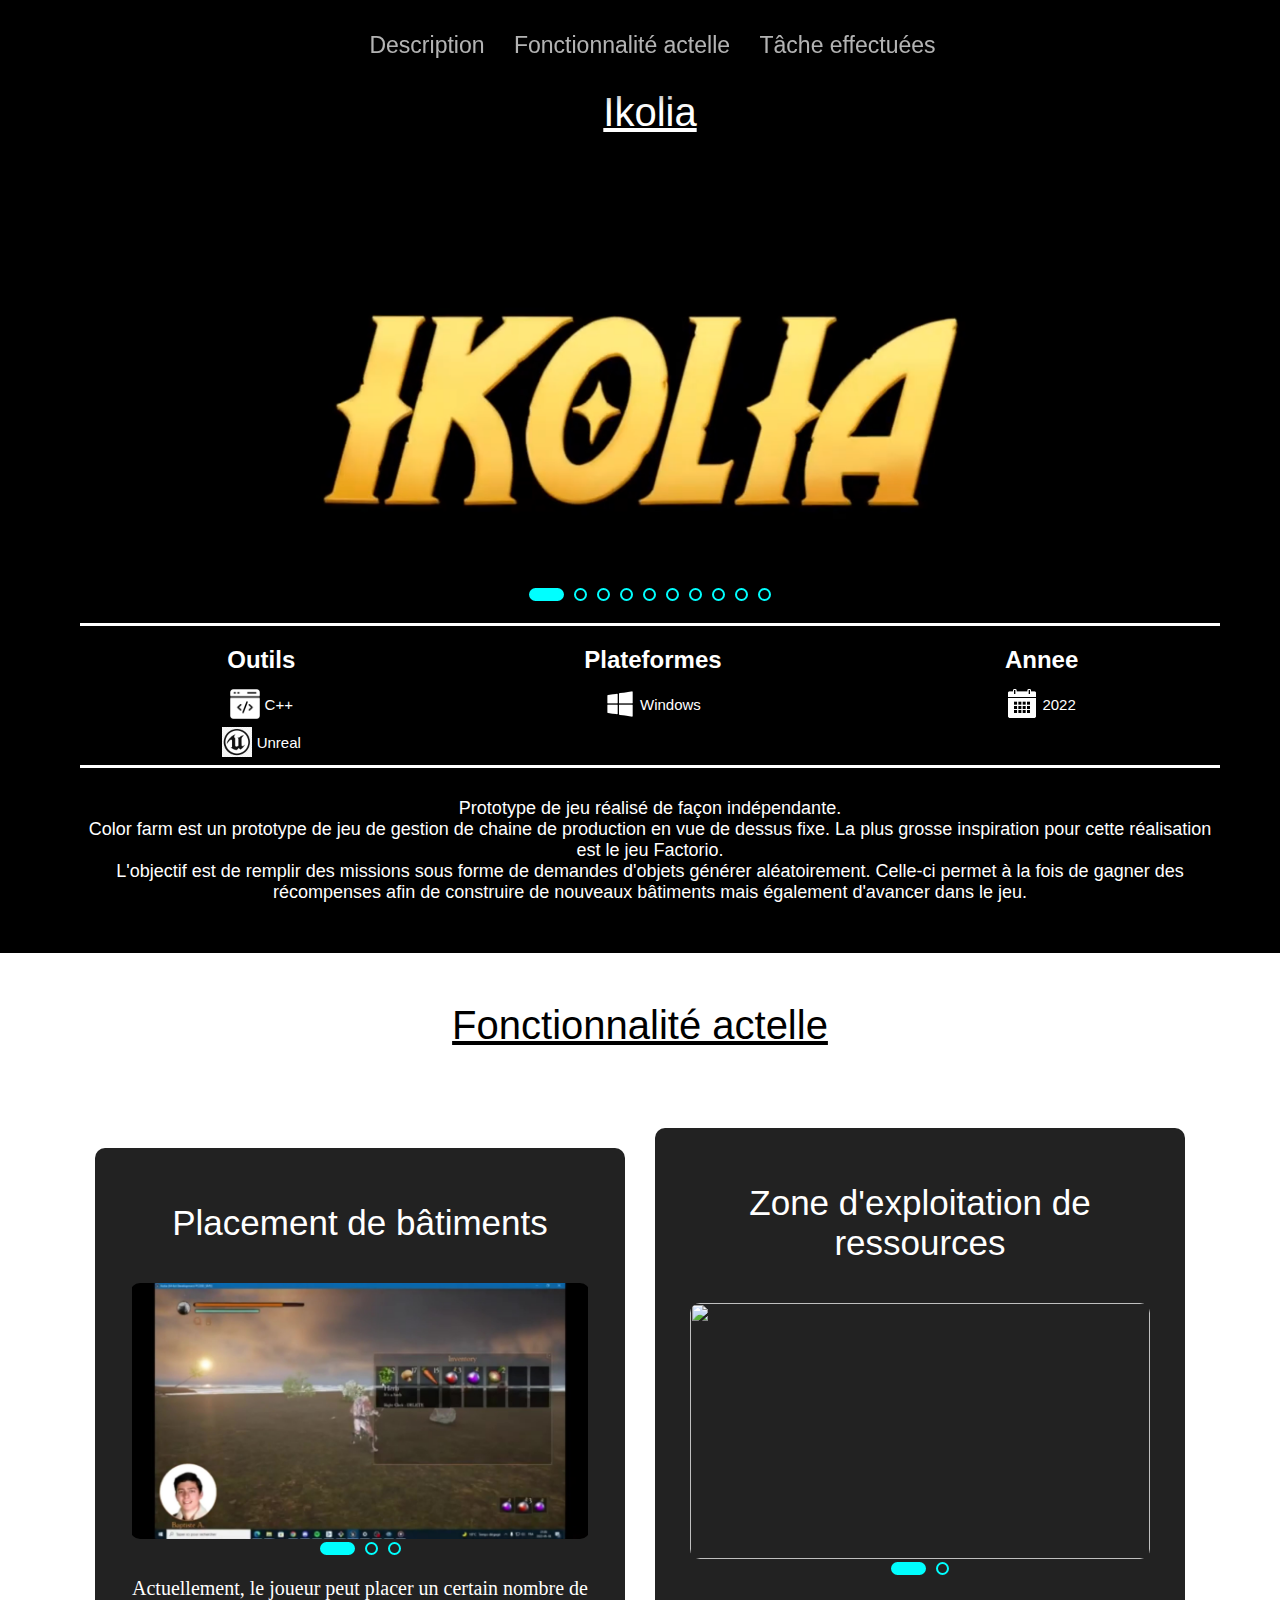
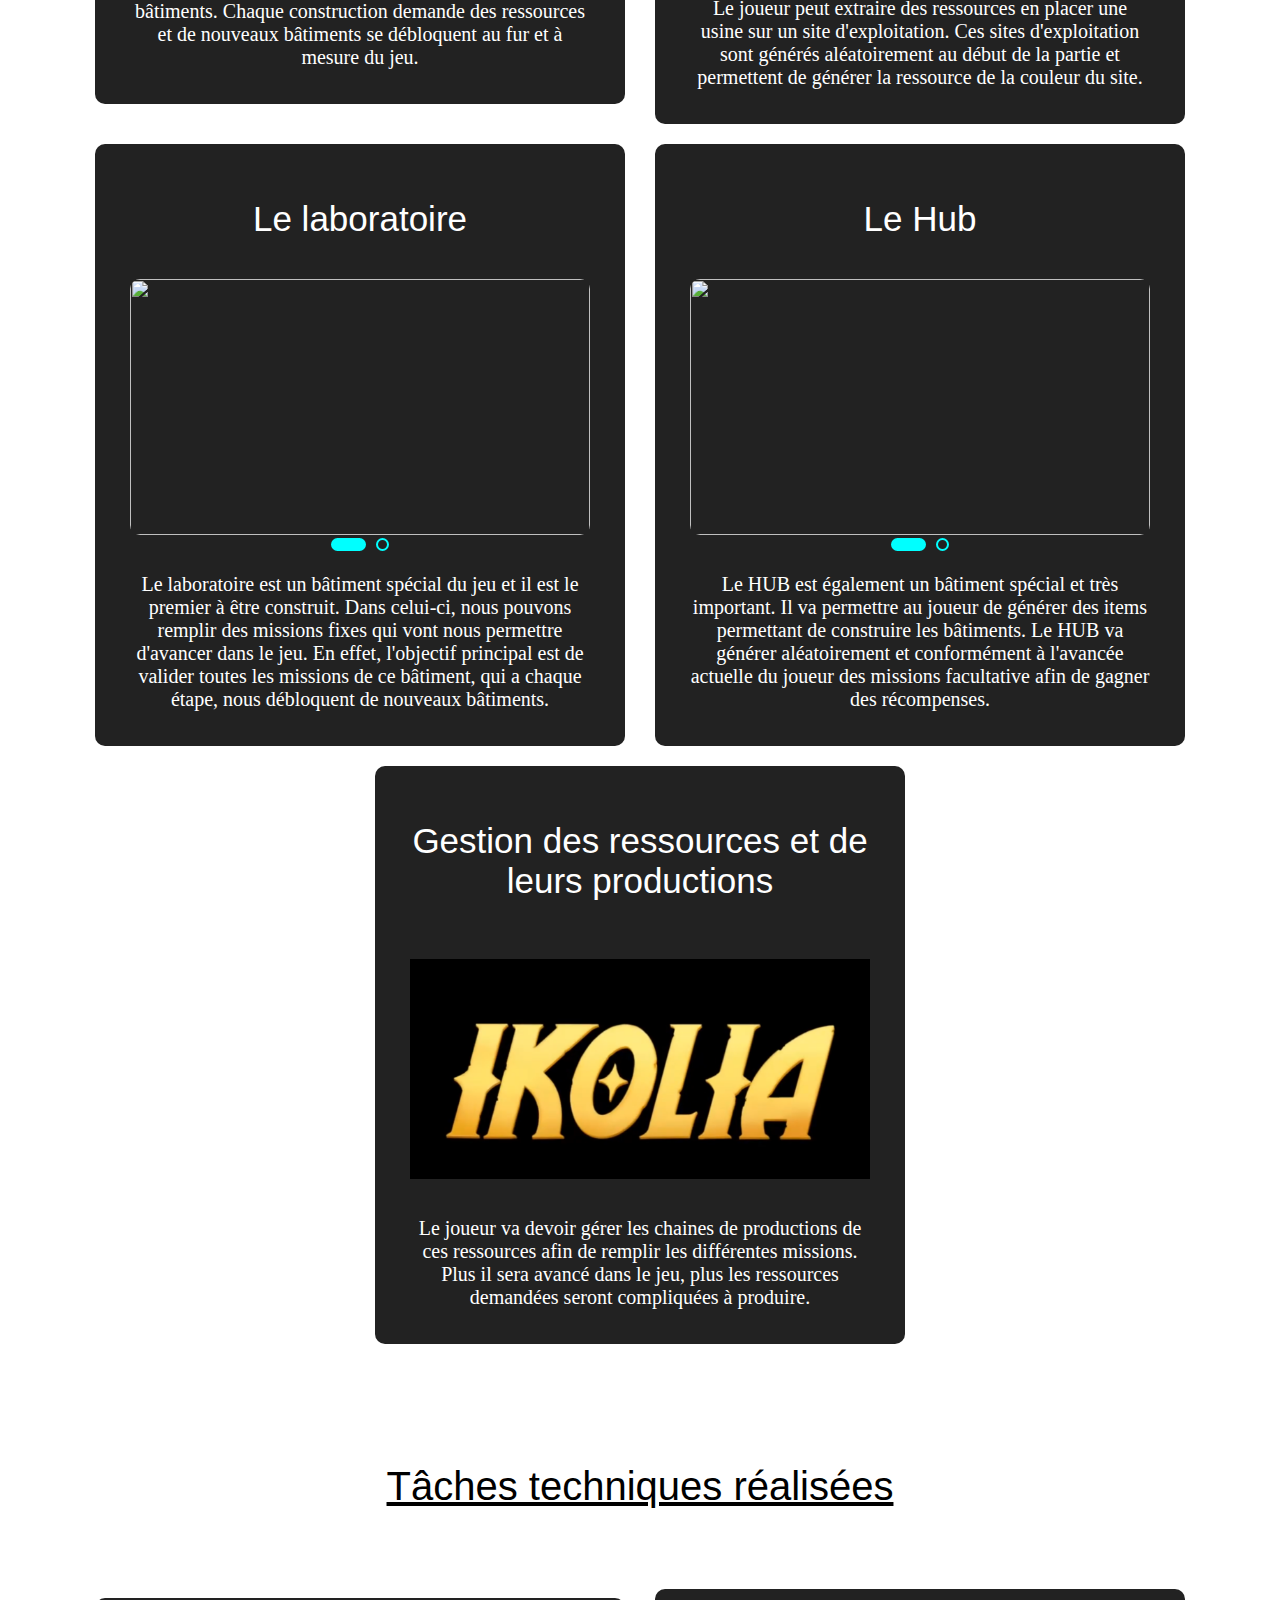
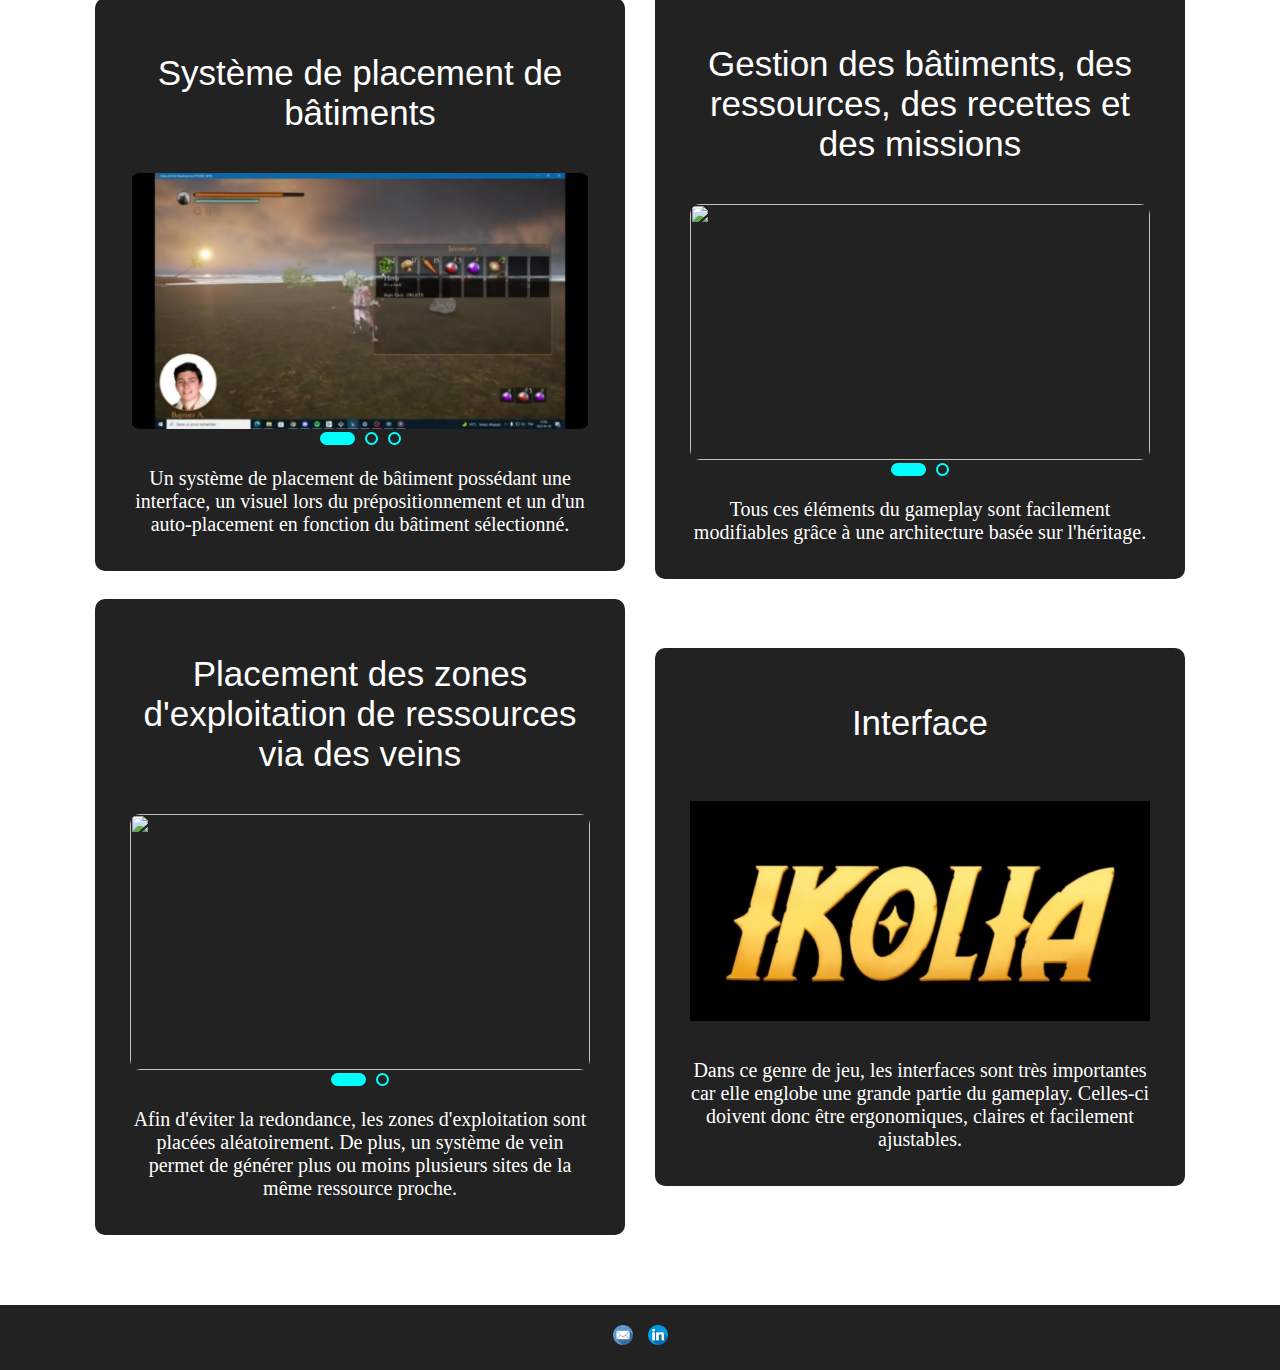
==== ColorFarm.html @ 2ccaee07 "Add colorFarm page" ====
<!DOCTYPE html>
<html lang="en">
<head>
    <meta charset="UTF-8">
    <meta name="viewport" content="width=device-width, initial-scale=1.0">
    <link rel="icon" href="Image/Ikolia/IkoliaTitre.png">
    <link rel="stylesheet" href="Style/GlobalGraphisme.css">
    <link rel="stylesheet" href="Style/TaskGraphisme.css">
    <link rel="stylesheet" href="Style/DescriptionGraphisme.css">
    <link rel="stylesheet" href="Style/Responsive_pages.css">
    <link rel="stylesheet" href="OwlCarousel2-2.3.4/dist/assets/owl.carousel.min.css"/>
    <script src="jquery/dist/jquery.js"></script>
    <script src="OwlCarousel2-2.3.4/dist/owl.carousel.min.js"></script>
    <title>Color Farm</title>
</head>
<body>
    <div class="scroll-up-btn">
        <img src="Image/up-arrow.png">
    </div>

    <header>
        <!-- Navbar -->
        <nav class="navbar">
            <div class="max-width">
                <ul class="menu">
                    <li><a href="#description" class="menu-btn">Description</a></li>
                    <li><a href="#features" class="menu-btn">Fonctionnalité actelle</a></li>
                    <li><a href="#tasks" class="menu-btn">Tâche effectuées</a></li>
                </ul>
                <div class="menu-btn">
                    <img src="Image/menu.png">
                </div>
            </div>
        </nav>
    </header>
    <!--Description -->
    <section class="description" id="description">
        <div class="max-width">
            <div class="description-content">
                <h2 class="title">Ikolia</h2>
                <div class="scale-box">
                    <div class="small-carousel owl-carousel">
                        <div class="card">
                            <div class="box">
                                <img src="Image/Ikolia/Ikolia.png" alt="">
                            </div>
                        </div>
                        <div class="card">
                            <div class="box">
                                <img src="Image/Ikolia/KAttack.gif" alt="">
                            </div>
                        </div>
                        <div class="card">
                            <div class="box">
                                <img src="Image/Ikolia/Boss1.gif" alt="">
                            </div>
                        </div>
                        <div class="card">
                            <div class="box">
                                <img src="Image/Ikolia/SAttack.gif" alt="">
                            </div>
                        </div>
                        <div class="card">
                            <div class="box">
                                <img src="Image/Ikolia/SAttack2.gif" alt="">
                            </div>
                        </div>
                        <div class="card">
                            <div class="box">
                                <img src="Image/Ikolia/Boss2-pre.gif" alt="">
                            </div>
                        </div>
                        <div class="card">
                            <div class="box">
                                <img src="Image/Ikolia/Boss2.gif" alt="">
                            </div>
                        </div>
                        <div class="card">
                            <div class="box">
                                <img src="Image/Ikolia/Terra.jpg" alt="">
                            </div>
                        </div>
                        <div class="card">
                            <div class="box">
                                <img src="Image/Ikolia/Boss3-pre.gif" alt="">
                            </div>
                        </div>
                        <div class="card">
                            <div class="box">
                                <img src="Image/Ikolia/boss3.gif" alt="">
                            </div>
                        </div>
                    </div>
                </div>   
                <div class="infos">
                    <div class="info">
                        <h2 class="sub-title"></i>Outils</h2> 
                        <ul class="menu">
                            <li><img src="Image/code.png" alt="">C++</li>
                            <li> <img src="Image/Unreal.png" alt=""> Unreal</li>
                        </ul>
                     </div>
                     <div class="info">
                         <h2 class="sub-title"></i>Plateformes</h2>
                         <ul class="menu">
                            <li><img src="Image/windows.png" alt=""></i>Windows</li>
                        </ul> 
                     </div>
                     <div class="info">
                         <h2 class="sub-title"></i>Annee</h2>
                         <ul class="menu">
                            <li><img src="Image/calendar.png" alt="" >2022</li>
                        </ul>
                     </div>
                </div>
                <p> Prototype de jeu réalisé de façon indépendante.</p> 
                <p> Color farm est un prototype de jeu de gestion de chaine de production en vue de dessus fixe. La plus grosse inspiration pour cette réalisation est le jeu Factorio. </p>
                <p> L'objectif est de remplir des missions sous forme de demandes d'objets générer aléatoirement. Celle-ci permet à la fois de gagner des récompenses afin de construire de nouveaux bâtiments mais également d'avancer dans le jeu. </p>
            </div>
        </div>
    </section>

    <section class="tasks" id="tasks">
        <div class="max-width">
            <div class="tasks-content">
                <h2 class="title">Fonctionnalité actelle</h2>
                <div class="task-cards">
                    <div class="card">
                        <div class="box">
                            <h3 class="sub-title">Placement de bâtiments</h3>
                            <div class="small-carousel owl-carousel">
                                <img src="Image/Ikolia/Inventaire.jpg" alt="">
                                <img src="Image/Ikolia/Chest.gif" alt="">
                                 <img src="Image/Ikolia/Chest2.jpg" alt="">
                            </div>
                            <p> Actuellement, le joueur peut placer un certain nombre de bâtiments. Chaque construction demande des ressources et de nouveaux bâtiments se débloquent au fur et à mesure du jeu. </p>
                        </div>
                    </div>
                    <div class="card">
                        <div class="box">
                            <h3 class="sub-title">Zone d'exploitation de ressources</h3>
                            <div class="small-carousel owl-carousel">
                                <img src="Image/Ikolia/Craft.gif" alt="">
                                 <img src="Image/Ikolia/Craft.jpg" alt="">
                            </div>
                            <p> Le joueur peut extraire des ressources en placer une usine sur un site d'exploitation. Ces sites d'exploitation sont générés aléatoirement au début de la partie et permettent de générer la ressource de la couleur du site.</p>
                        </div>
                    </div>
                    <div class="card">
                        <div class="box">
                            <h3 class="sub-title">Le laboratoire</h3>
                            <div class="small-carousel owl-carousel">
                                <img src="Image/Ikolia/Map.gif" alt="">
                                <img src="Image/Ikolia/Map.jpg" alt="">
                            </div>
                            <p> Le laboratoire est un bâtiment spécial du jeu et il est le premier à être construit. Dans celui-ci, nous pouvons remplir des missions fixes qui vont nous permettre d'avancer dans le jeu. En effet, l'objectif principal est de valider toutes les missions de ce bâtiment, qui a chaque étape, nous débloquent de nouveaux bâtiments.  </p>
                        </div>
                    </div>
                    <div class="card">
                        <div class="box">
                            <h3 class="sub-title">Le Hub</h3>
                            <div class="small-carousel owl-carousel">
                                <img src="Image/Ikolia/Map.gif" alt="">
                                <img src="Image/Ikolia/Map.jpg" alt="">
                            </div>
                            <p> Le HUB est également un bâtiment spécial et très important. Il va permettre au joueur de générer des items permettant de construire les bâtiments. Le HUB va générer aléatoirement et conformément à l'avancée actuelle du joueur des missions facultative afin de gagner des récompenses. </p>
                        </div>
                    </div>
                    <div class="card">
                        <div class="box">
                            <h3 class="sub-title">Gestion des ressources et de leurs productions</h3>
                            <div class="small-carousel owl-carousel">
                                <img src="Image/Ikolia/Ikolia.png" alt="">
                            </div>
                            <p> Le joueur va devoir gérer les chaines de productions de ces ressources afin de remplir les différentes missions. Plus il sera avancé dans le jeu, plus les ressources demandées seront compliquées à produire. </p>
                        </div>
                    </div>
                </div>
            </div>
        </div>
    </section>
    <section class="tasks" id="tasks">
        <div class="max-width">
            <div class="tasks-content">
                <h2 class="title">Tâches techniques réalisées</h2>
                <div class="task-cards">
                    <div class="card">
                        <div class="box">
                            <h3 class="sub-title">Système de placement de bâtiments</h3>
                            <div class="small-carousel owl-carousel">
                                <img src="Image/Ikolia/Inventaire.jpg" alt="">
                                <img src="Image/Ikolia/Chest.gif" alt="">
                                 <img src="Image/Ikolia/Chest2.jpg" alt="">
                            </div>
                            <p> Un système de placement de bâtiment possédant une interface, un visuel lors du prépositionnement et un d'un auto-placement en fonction du bâtiment sélectionné. </p>
                        </div>
                    </div>
                    <div class="card">
                        <div class="box">
                            <h3 class="sub-title">Gestion des bâtiments, des ressources, des recettes et des missions</h3>
                            <div class="small-carousel owl-carousel">
                                <img src="Image/Ikolia/Craft.gif" alt="">
                                 <img src="Image/Ikolia/Craft.jpg" alt="">
                            </div>
                            <p> Tous ces éléments du gameplay sont facilement modifiables grâce à une architecture basée sur l'héritage. </p>
                        </div>
                    </div>
                    <div class="card">
                        <div class="box">
                            <h3 class="sub-title">Placement des zones d'exploitation de ressources via des veins</h3>
                            <div class="small-carousel owl-carousel">
                                <img src="Image/Ikolia/Map.gif" alt="">
                                <img src="Image/Ikolia/Map.jpg" alt="">
                            </div>
                            <p> Afin d'éviter la redondance, les zones d'exploitation sont placées aléatoirement. De plus, un système de vein permet de générer plus ou moins plusieurs sites de la même ressource proche.  </p>
                        </div>
                    </div>
                    <div class="card">
                        <div class="box">
                            <h3 class="sub-title">Interface</h3>
                            <div class="small-carousel owl-carousel">
                                <img src="Image/Ikolia/Ikolia.png" alt="">
                            </div>
                            <p> Dans ce genre de jeu, les interfaces sont très importantes car elle englobe une grande partie du gameplay. Celles-ci doivent donc être ergonomiques, claires et facilement ajustables. </p>
                        </div>
                    </div>
                </div>
            </div>
        </div>
    </section>
    <!--Footer section-->
    <footer>
        <a href="mailto:baptiste.arnoulet@gmail.com"><img src="Image/email.png"><span></span></a>  <a href="https://www.linkedin.com/in/baptiste-arnoulet-723b45225/"><img src="Image/linkedin.png"></a>
    </footer>
    <script src="script.js"></script>
</body>
</html>
---- Style/GlobalGraphisme.css ----
/*police*/
@font-face
{
    font-family: "lulo clean";
    src: url('polices/lulo_clean.eot');
    src: url('polices/lulo_clean.eot?#iefix') format('embedded-opentype'),
         url('polices/lulo_clean.ttf') format('truetype');
    font-weight: normal;
    font-style: normal;
}
@font-face
{
    font-family: "Montserrat";
    src:url('polices/Montserrat-Regular.ttf') format('truetype');
    font-weight: normal;
    font-style: normal;
}
@font-face
{
    font-family: Avenir light;
    src: url('polices/Avenir_light.eot');
    src: url('polices/Avenir_light.eot?#iefix') format('embedded-opentype'),
         url('polices/Avenir_light.ttf') format('truetype');
    font-weight: normal;
    font-style: normal;
}

*{
    margin: 0;
    padding: 0;
    box-sizing: border-box;
    text-decoration: none;
}

html{
    scroll-behavior: smooth;
}
section .title {
    position: relative;
    text-align: center;
    font-size: 40px;
    font-weight: 500;
    margin-bottom: 60px;
    padding-bottom: 20px;
    text-decoration: underline;
    font-family: 'Montserrat', sans-serif;
}

section {
    padding: 50px 0;
}

.max-width{
    max-width: 1300px;
    padding: 0 80px;
    margin: auto;
}

/* custom scroll bar */
::-webkit-scrollbar {
    width: 8px;
}
::-webkit-scrollbar-track {
    background: #eee;
}
::-webkit-scrollbar-thumb {
    background: #888;
}

::-webkit-scrollbar-thumb:hover {
    background: #555;
}

header{
    margin:0px;
    padding:0px;
}







.btn 
{
    display: inline-block;
    background: #8ca0d7;
    color: white;
    font-size: 25px;
    padding: 12px 36px;
    margin-top: 20px;
    border-radius: 6px;
    border: 2px solid #8ca0d7;
    transition: all 0.3s ease;
}

.btn:hover
{
    color: #8ca0d7;
    background:none;
}

/*Navigation*/
.navbar{
    position: fixed;
    width: 100%;
    padding: 30px 0;
    font-family: 'Montserrat', sans-serif;
    transition: all 0.3s ease;
    z-index: 999;
}

.navbar.sticky{
    padding: 15px 0;
    background: #8ca0d7;
    opacity:1;
}
.navbar .max-width{
    display: flex;
    align-items: center;
    justify-content: space-between;
}
.navbar 
{
    list-style-type: none;
    display: flex;
    object-position: top;
    margin-left: auto;
    margin-right: auto;
    padding-bottom: 2em;
    padding-top: 2em;
    box-shadow: 0px 1px 1em black;
    opacity: 0.7;
}
.navbar .menu li{
    list-style: none;
    display: inline-block;
}

.navbar .menu li a{
    display: block;
    color: #ffffff;
    font-weight: 500;
    margin-left: 25px;
    transition: color 0.3s ease;
}
.navbar .menu a:hover
{
    color: darkgray;
}

.navbar .menu a:visited 
{
    color:white;
}


.menu-btn {
    color: white;
    font-size: 23px;
    cursor: pointer;
    display: none;
}

.menu-btn img {
    height : 20px;
    width: 20px;
}

/* Styling menu button*/
.scroll-up-btn{
    position: fixed;
    height: 45px;
    width: 42px;
    background: #8ca0d7;
    right: 30px;
    bottom: 10px;
    text-align: center;
    line-height: 45px;
    color: white;
    z-index: 9999;
    font-size: 30px;
    border-radius: 6px;
    cursor: pointer;
    opacity: 0;
    pointer-events: none;
    transition: all 0.3s ease;
}
.scroll-up-btn.show{
    opacity: 1;
    pointer-events: auto;
    bottom: 30px;
}

.scroll-up-btn img{
    height: 20px;
    width: 20px;
}
/* Styling footer */
footer{
    color: white;
    background: #222222;
    padding: 20px 23px;
    text-align: center;
    font-size: 20px;
}
footer a{
    color: white;
    margin: 0 5px;
    text-decoration: none;
}

footer a:hover{
    color: #8ca0d7;
}

footer img {
    height: 20px;
    width: 20px;
    object-fit: cover
}
---- Style/TaskGraphisme.css ----
.tasks .task-cards{
    display: flex;
    flex-wrap: wrap;
    align-items: center;
    justify-content: space-between;
}

.tasks .task-cards .card{
    width: calc(50% - 30px);
    margin-right: auto;
    margin-left: auto;
    background: #222;
    color: white;
    padding: 35px 35px;
    margin-bottom: 20px;
    border-radius: 10px;
}

.tasks .task-cards .box{
    text-align: center;
    transition: all 0.3s ease;
}
.tasks .task-cards .box:hover{
    transform: scale(1.05);
}

.tasks .task-cards .card .sub-title{
    text-align: center;
    font-size: 35px;
    font-weight: 500;
    margin-top: 20px;
    margin-bottom: 20px;
    padding-bottom: 20px;
    font-family:  'Montserrat', sans-serif;
}
.tasks .task-cards img{
    height: 256px;
    width: 100%;
    margin-left: auto;
    margin-right: auto;
    object-fit: contain;
    border-radius: 10px;
}
.tasks .task-cards p{
    text-align: center;
    margin-top: 20px;
    font-size: 20px;
}

.tasks .task-cards .card i{
    font-size: 100px;
    color: crimson;
}
---- Style/DescriptionGraphisme.css ----
.description{
    display: flex;
    background-color: black;
    color: #ffffff;
    font-family: 'Montserrat', sans-serif;
    min-height: 500px;
}
.description .max-width{
    margin-left: auto;
    margin-right: auto;
    margin-top: 40px;
}
.description .title{
    padding-bottom: 0px;
}
.description .title::before{
    background: white;
}

.description .description-content{
    align-items: center;
}
.description img {
    height: 20px;
    width: 20px;
}

/* Cards */
.description .small-carousel .card{
    background: black;
    border-radius: 6px;
    padding: 15px 20px;
}
.description .small-carousel .box{
    align-items: center;
    justify-content: center;
    transition: all 0.3s ease;
}
.description .small-carousel .box:hover{
    transform: scale(1.05);
}
.description .small-carousel .card img{
    height: 40vh;
    width: 100%;
    margin-left: auto;
    margin-right: auto;
    object-fit: contain;
    border-radius: 2px;
}
.description .small-carousel .card iframe{
    display: block;
    margin: auto;
    height: 40vh;
    width: 100%;
    object-fit: cover;
    border-radius: 5px;
    margin-bottom: 25px;
}
/*information */

.description .infos{
    display: flex;
}

.description .info{
    margin: 0 auto;
    display: flex;
    flex-direction: column;
    align-items: center;
}

.description .sub-title{
    text-align: center;
    align-content: center;
    margin-bottom: 15px;
}
.description i{
    margin-right: 8px;
}


.description .infos li{
    list-style: none;
    text-align: center;
    font-size: 15px;
    margin-bottom: 8px;
    align-items: center;
    justify-content: center;
    display: flex;
}
.description .infos li i{
    margin-right: 5px;
}
.description .infos li img{
    width: 30px;
    height: 30px;
    margin-right: 5px;
}

.infos{
    border-bottom: 3px solid rgb(255, 255, 255);
    border-top: 3px solid rgb(255, 255, 255);
    padding-top: 20px;
    margin-bottom: 30px;
}

.description .game i{
    font-size: 20px;
    margin-right: 8px;
}

.description .game{
    display: flex;
    text-align: center;
    color: #8ca0d7;
    margin-bottom: 35px;
    text-decoration: none;
    justify-content: center;
}
.description .game:hover{
    text-decoration: underline;
}

.description p{
    text-justify: auto;
    text-align: center;
    font-size: 18px;
}

.description p a{
    color: white;
    cursor: pointer;
}


.gallery{
    color: white;
    background: black;
}
.gallery .title::before{
    background: white;
}

/* Carousel */
.owl-dots{
    text-align: center;
    margin-bottom: 20px;
}
.owl-dot{
    height: 13px;
    width: 13px;
    margin: 0 5px;
    outline: none!important;
    border-radius: 50%;
    border: 2px solid cyan!important;
    transition: all 0.3s ease;
}
.owl-dot.active{
    width: 35px;
    border-radius: 14px;
}
.owl-dot.active,
.owl-dot:hover{
    background: cyan!important;
}
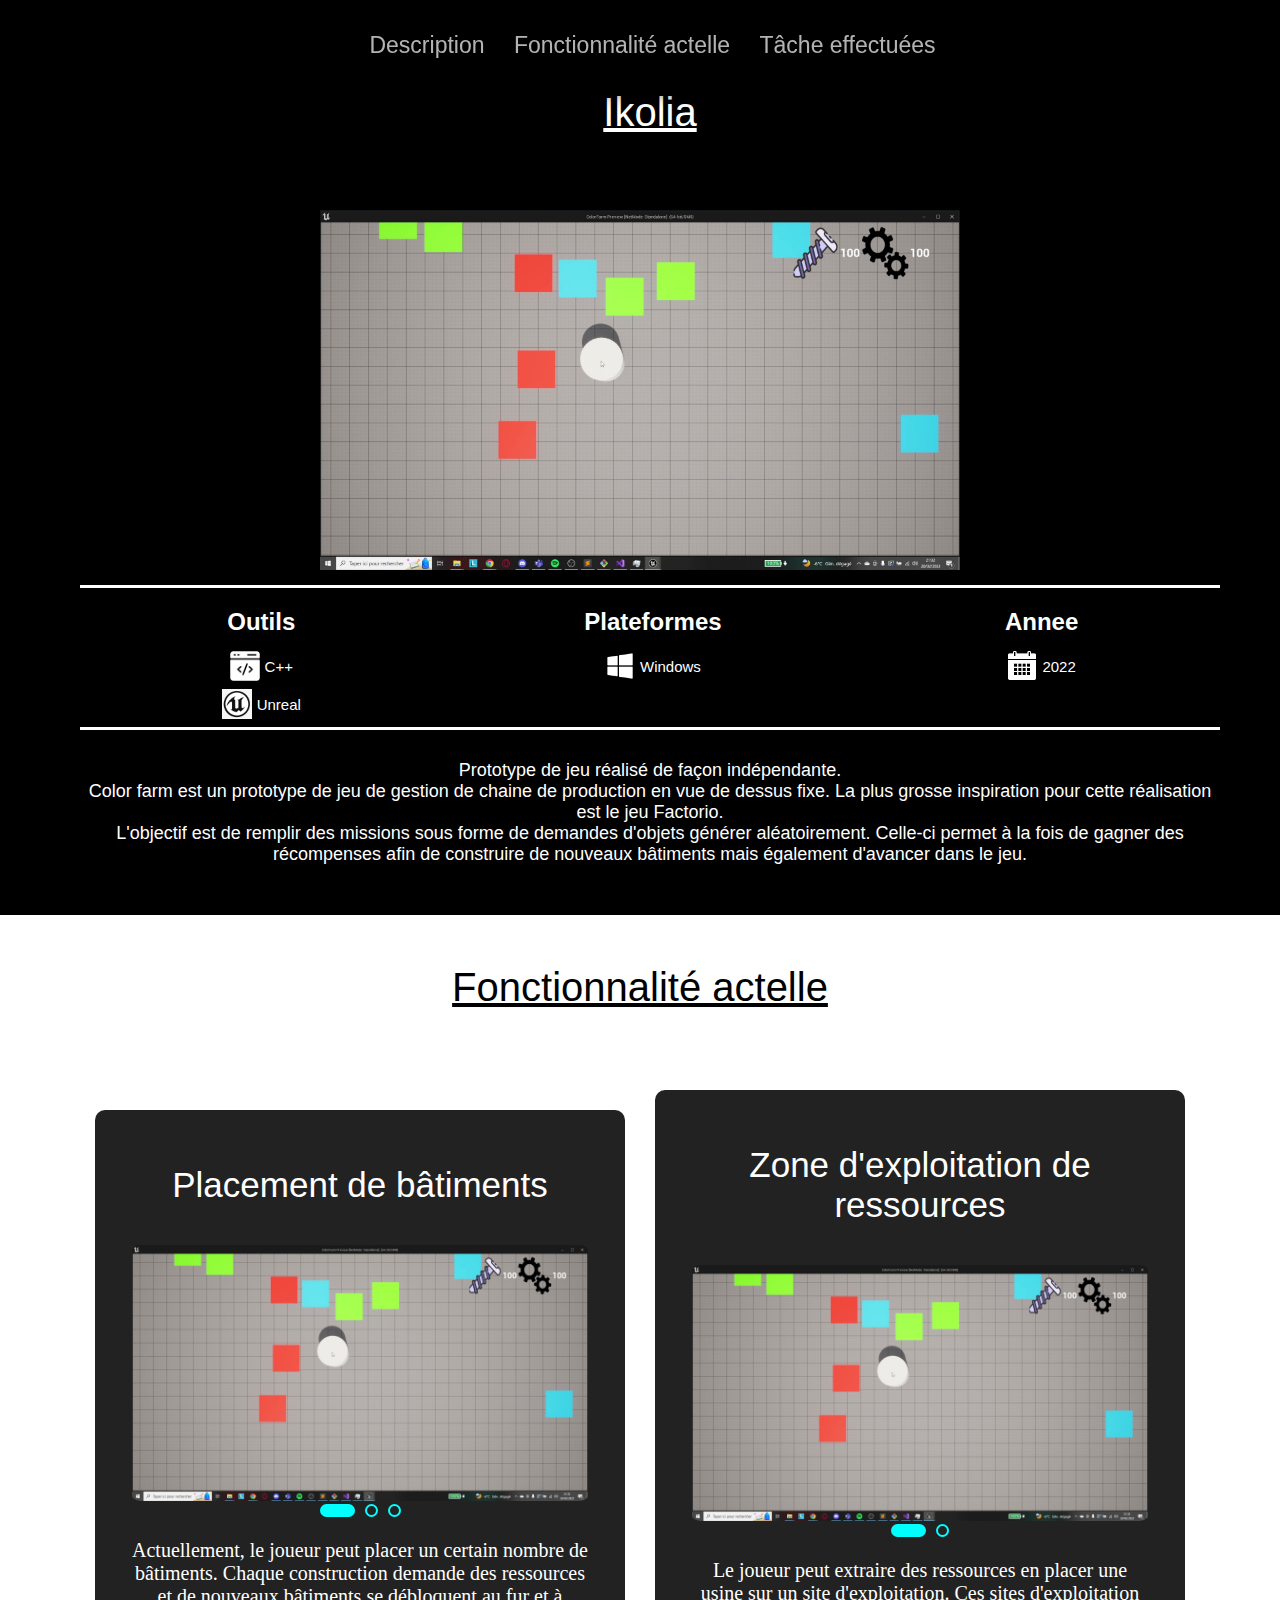
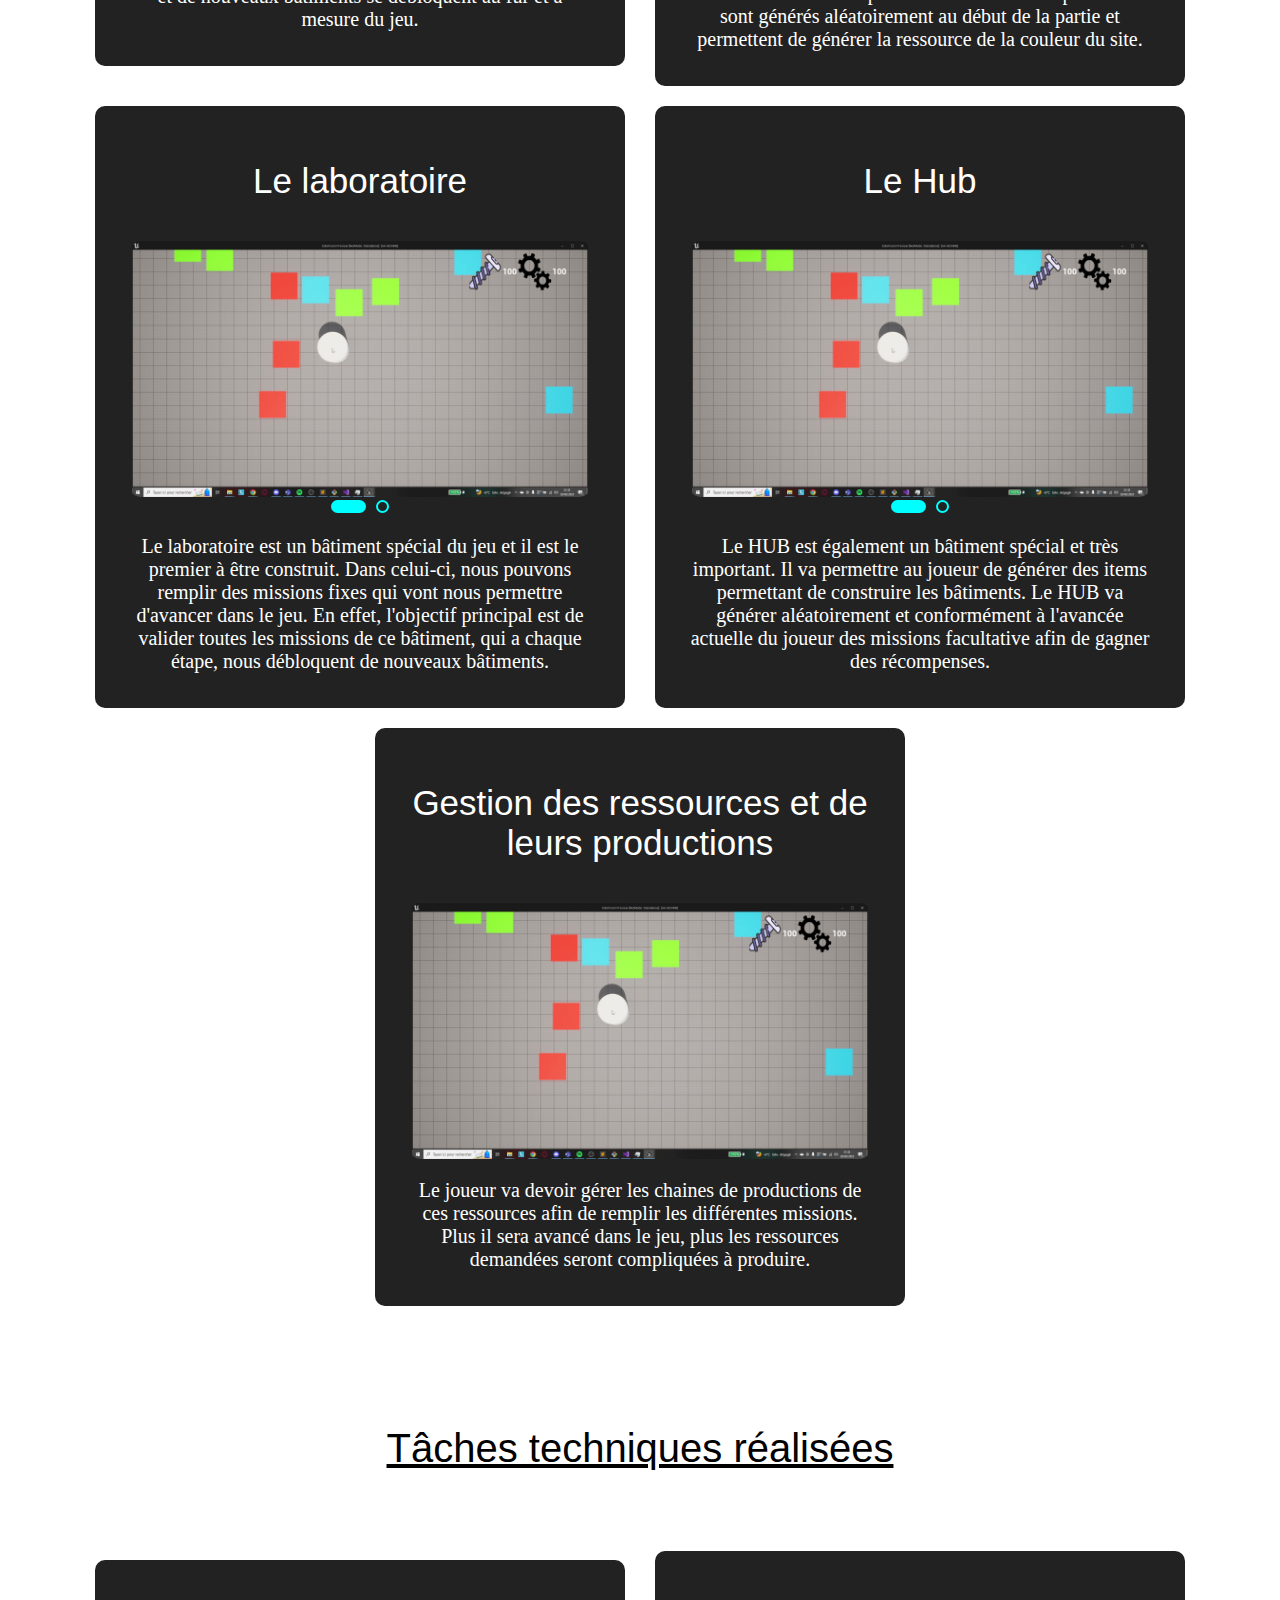
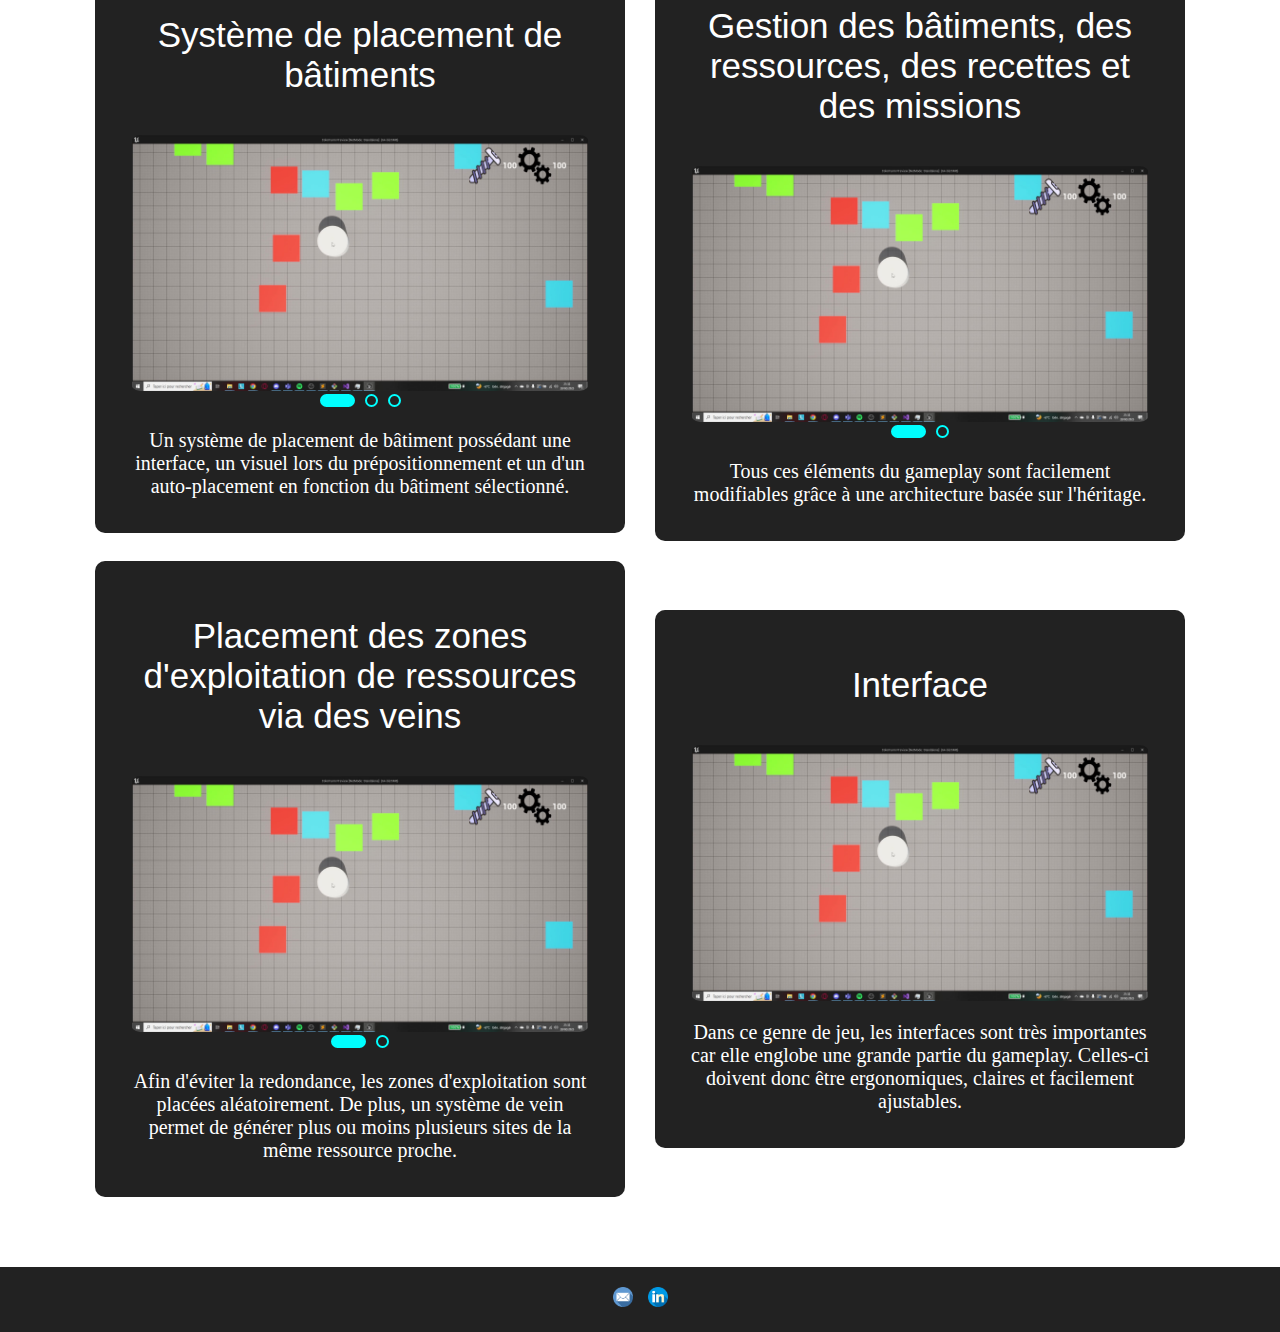
==== commit 24e8d38e: "Add colorFarm jpg" ====
--- a/ColorFarm.html
+++ b/ColorFarm.html
@@ -42,52 +42,7 @@
                     <div class="small-carousel owl-carousel">
                         <div class="card">
                             <div class="box">
-                                <img src="Image/Ikolia/Ikolia.png" alt="">
-                            </div>
-                        </div>
-                        <div class="card">
-                            <div class="box">
-                                <img src="Image/Ikolia/KAttack.gif" alt="">
-                            </div>
-                        </div>
-                        <div class="card">
-                            <div class="box">
-                                <img src="Image/Ikolia/Boss1.gif" alt="">
-                            </div>
-                        </div>
-                        <div class="card">
-                            <div class="box">
-                                <img src="Image/Ikolia/SAttack.gif" alt="">
-                            </div>
-                        </div>
-                        <div class="card">
-                            <div class="box">
-                                <img src="Image/Ikolia/SAttack2.gif" alt="">
-                            </div>
-                        </div>
-                        <div class="card">
-                            <div class="box">
-                                <img src="Image/Ikolia/Boss2-pre.gif" alt="">
-                            </div>
-                        </div>
-                        <div class="card">
-                            <div class="box">
-                                <img src="Image/Ikolia/Boss2.gif" alt="">
-                            </div>
-                        </div>
-                        <div class="card">
-                            <div class="box">
-                                <img src="Image/Ikolia/Terra.jpg" alt="">
-                            </div>
-                        </div>
-                        <div class="card">
-                            <div class="box">
-                                <img src="Image/Ikolia/Boss3-pre.gif" alt="">
-                            </div>
-                        </div>
-                        <div class="card">
-                            <div class="box">
-                                <img src="Image/Ikolia/boss3.gif" alt="">
+                                <img src="Image/ColorFarm/ColorFarm.jpg" alt="">
                             </div>
                         </div>
                     </div>
@@ -129,9 +84,9 @@
                         <div class="box">
                             <h3 class="sub-title">Placement de bâtiments</h3>
                             <div class="small-carousel owl-carousel">
-                                <img src="Image/Ikolia/Inventaire.jpg" alt="">
-                                <img src="Image/Ikolia/Chest.gif" alt="">
-                                 <img src="Image/Ikolia/Chest2.jpg" alt="">
+                                <img src="Image/ColorFarm/ColorFarm.jpg" alt="">
+                                <img src="Image/ColorFarm/ColorFarm.jpg" alt="">
+                                 <img src="Image/ColorFarm/ColorFarm.jpg" alt="">
                             </div>
                             <p> Actuellement, le joueur peut placer un certain nombre de bâtiments. Chaque construction demande des ressources et de nouveaux bâtiments se débloquent au fur et à mesure du jeu. </p>
                         </div>
@@ -140,8 +95,8 @@
                         <div class="box">
                             <h3 class="sub-title">Zone d'exploitation de ressources</h3>
                             <div class="small-carousel owl-carousel">
-                                <img src="Image/Ikolia/Craft.gif" alt="">
-                                 <img src="Image/Ikolia/Craft.jpg" alt="">
+                                <img src="Image/ColorFarm/ColorFarm.jpg" alt="">
+                                 <img src="Image/ColorFarm/ColorFarm.jpg" alt="">
                             </div>
                             <p> Le joueur peut extraire des ressources en placer une usine sur un site d'exploitation. Ces sites d'exploitation sont générés aléatoirement au début de la partie et permettent de générer la ressource de la couleur du site.</p>
                         </div>
@@ -150,8 +105,8 @@
                         <div class="box">
                             <h3 class="sub-title">Le laboratoire</h3>
                             <div class="small-carousel owl-carousel">
-                                <img src="Image/Ikolia/Map.gif" alt="">
-                                <img src="Image/Ikolia/Map.jpg" alt="">
+                                <img src="Image/ColorFarm/ColorFarm.jpg" alt="">
+                                <img src="Image/ColorFarm/ColorFarm.jpg" alt="">
                             </div>
                             <p> Le laboratoire est un bâtiment spécial du jeu et il est le premier à être construit. Dans celui-ci, nous pouvons remplir des missions fixes qui vont nous permettre d'avancer dans le jeu. En effet, l'objectif principal est de valider toutes les missions de ce bâtiment, qui a chaque étape, nous débloquent de nouveaux bâtiments.  </p>
                         </div>
@@ -160,8 +115,8 @@
                         <div class="box">
                             <h3 class="sub-title">Le Hub</h3>
                             <div class="small-carousel owl-carousel">
-                                <img src="Image/Ikolia/Map.gif" alt="">
-                                <img src="Image/Ikolia/Map.jpg" alt="">
+                                <img src="Image/ColorFarm/ColorFarm.jpg" alt="">
+                                <img src="Image/ColorFarm/ColorFarm.jpg" alt="">
                             </div>
                             <p> Le HUB est également un bâtiment spécial et très important. Il va permettre au joueur de générer des items permettant de construire les bâtiments. Le HUB va générer aléatoirement et conformément à l'avancée actuelle du joueur des missions facultative afin de gagner des récompenses. </p>
                         </div>
@@ -170,7 +125,7 @@
                         <div class="box">
                             <h3 class="sub-title">Gestion des ressources et de leurs productions</h3>
                             <div class="small-carousel owl-carousel">
-                                <img src="Image/Ikolia/Ikolia.png" alt="">
+                                <img src="Image/ColorFarm/ColorFarm.jpg" alt="">
                             </div>
                             <p> Le joueur va devoir gérer les chaines de productions de ces ressources afin de remplir les différentes missions. Plus il sera avancé dans le jeu, plus les ressources demandées seront compliquées à produire. </p>
                         </div>
@@ -188,9 +143,9 @@
                         <div class="box">
                             <h3 class="sub-title">Système de placement de bâtiments</h3>
                             <div class="small-carousel owl-carousel">
-                                <img src="Image/Ikolia/Inventaire.jpg" alt="">
-                                <img src="Image/Ikolia/Chest.gif" alt="">
-                                 <img src="Image/Ikolia/Chest2.jpg" alt="">
+                                <img src="Image/ColorFarm/ColorFarm.jpg" alt="">
+                                <img src="Image/ColorFarm/ColorFarm.jpg" alt="">
+                                 <img src="Image/ColorFarm/ColorFarm.jpg" alt="">
                             </div>
                             <p> Un système de placement de bâtiment possédant une interface, un visuel lors du prépositionnement et un d'un auto-placement en fonction du bâtiment sélectionné. </p>
                         </div>
@@ -199,8 +154,8 @@
                         <div class="box">
                             <h3 class="sub-title">Gestion des bâtiments, des ressources, des recettes et des missions</h3>
                             <div class="small-carousel owl-carousel">
-                                <img src="Image/Ikolia/Craft.gif" alt="">
-                                 <img src="Image/Ikolia/Craft.jpg" alt="">
+                                <img src="Image/ColorFarm/ColorFarm.jpg" alt="">
+                                 <img src="Image/ColorFarm/ColorFarm.jpg" alt="">
                             </div>
                             <p> Tous ces éléments du gameplay sont facilement modifiables grâce à une architecture basée sur l'héritage. </p>
                         </div>
@@ -209,8 +164,8 @@
                         <div class="box">
                             <h3 class="sub-title">Placement des zones d'exploitation de ressources via des veins</h3>
                             <div class="small-carousel owl-carousel">
-                                <img src="Image/Ikolia/Map.gif" alt="">
-                                <img src="Image/Ikolia/Map.jpg" alt="">
+                                <img src="Image/ColorFarm/ColorFarm.jpg" alt="">
+                                <img src="Image/ColorFarm/ColorFarm.jpg" alt="">
                             </div>
                             <p> Afin d'éviter la redondance, les zones d'exploitation sont placées aléatoirement. De plus, un système de vein permet de générer plus ou moins plusieurs sites de la même ressource proche.  </p>
                         </div>
@@ -219,7 +174,7 @@
                         <div class="box">
                             <h3 class="sub-title">Interface</h3>
                             <div class="small-carousel owl-carousel">
-                                <img src="Image/Ikolia/Ikolia.png" alt="">
+                                <img src="Image/ColorFarm/ColorFarm.jpg" alt="">
                             </div>
                             <p> Dans ce genre de jeu, les interfaces sont très importantes car elle englobe une grande partie du gameplay. Celles-ci doivent donc être ergonomiques, claires et facilement ajustables. </p>
                         </div>
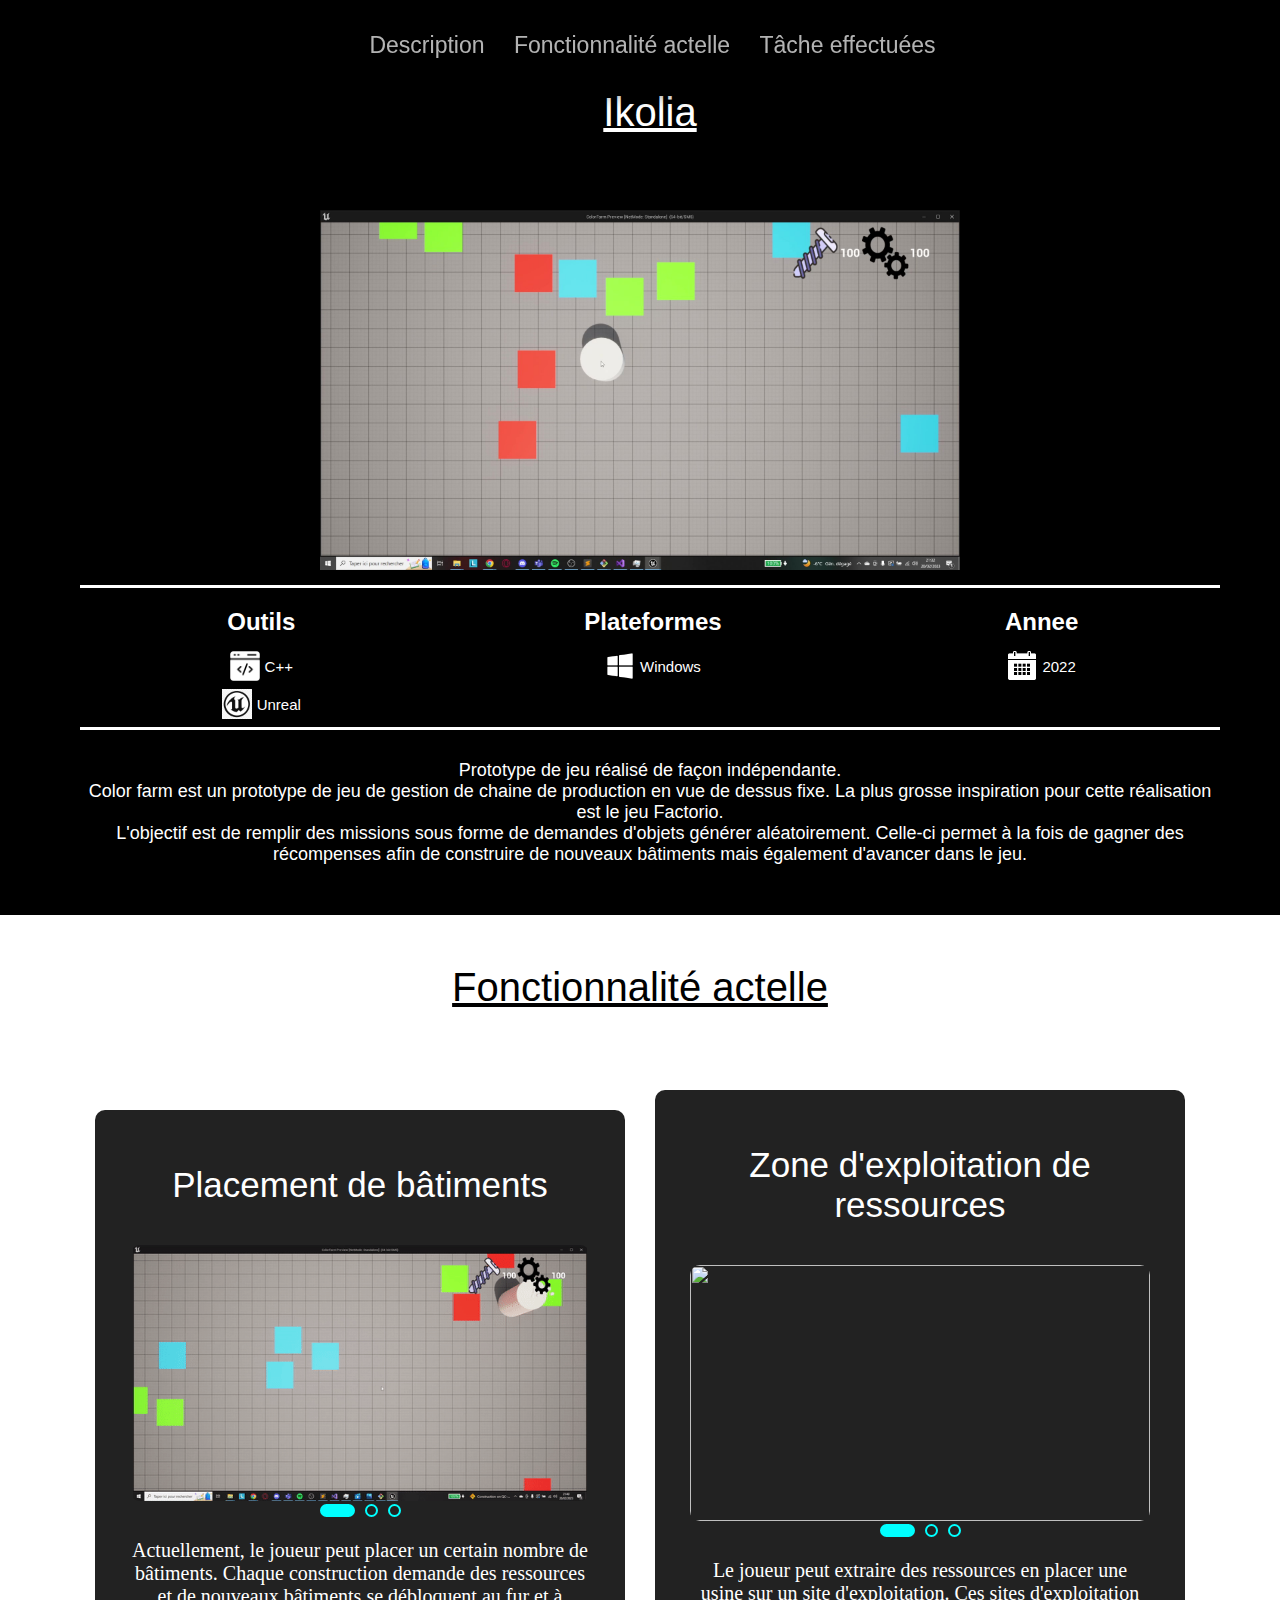
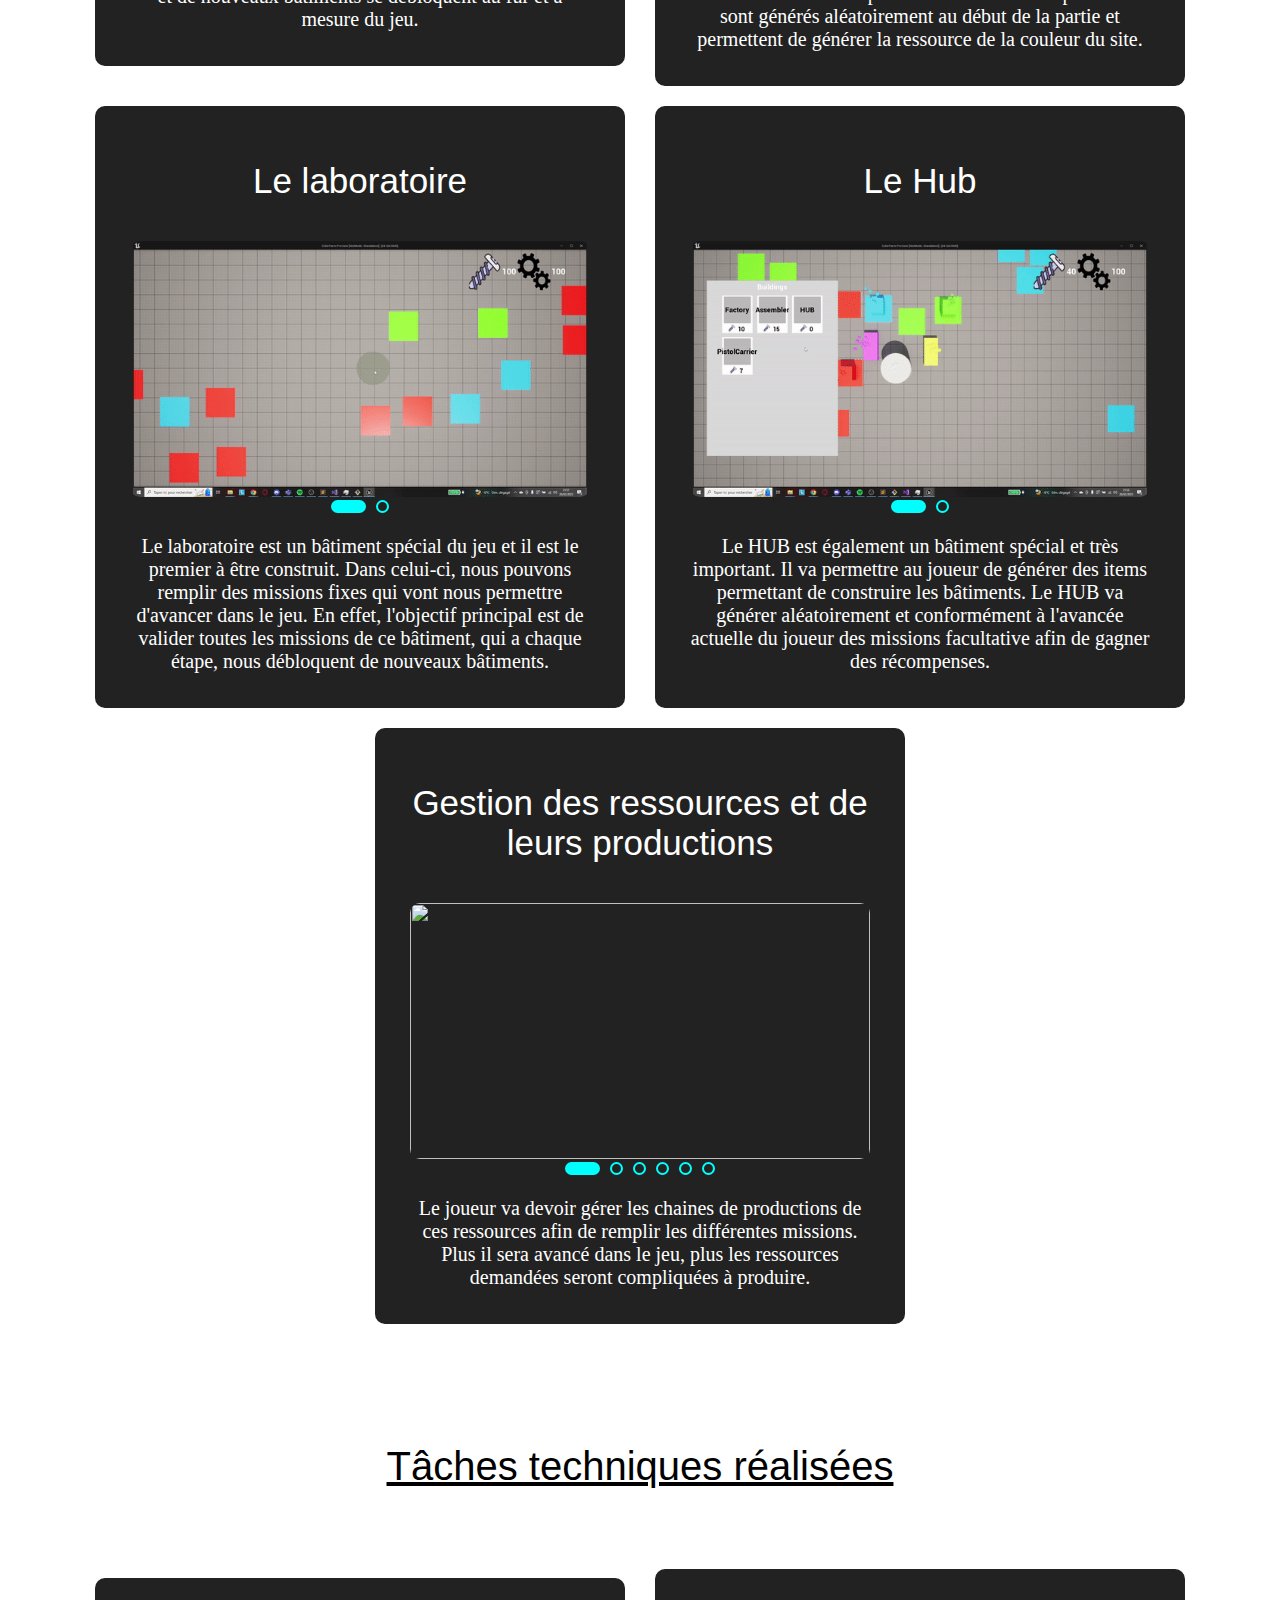
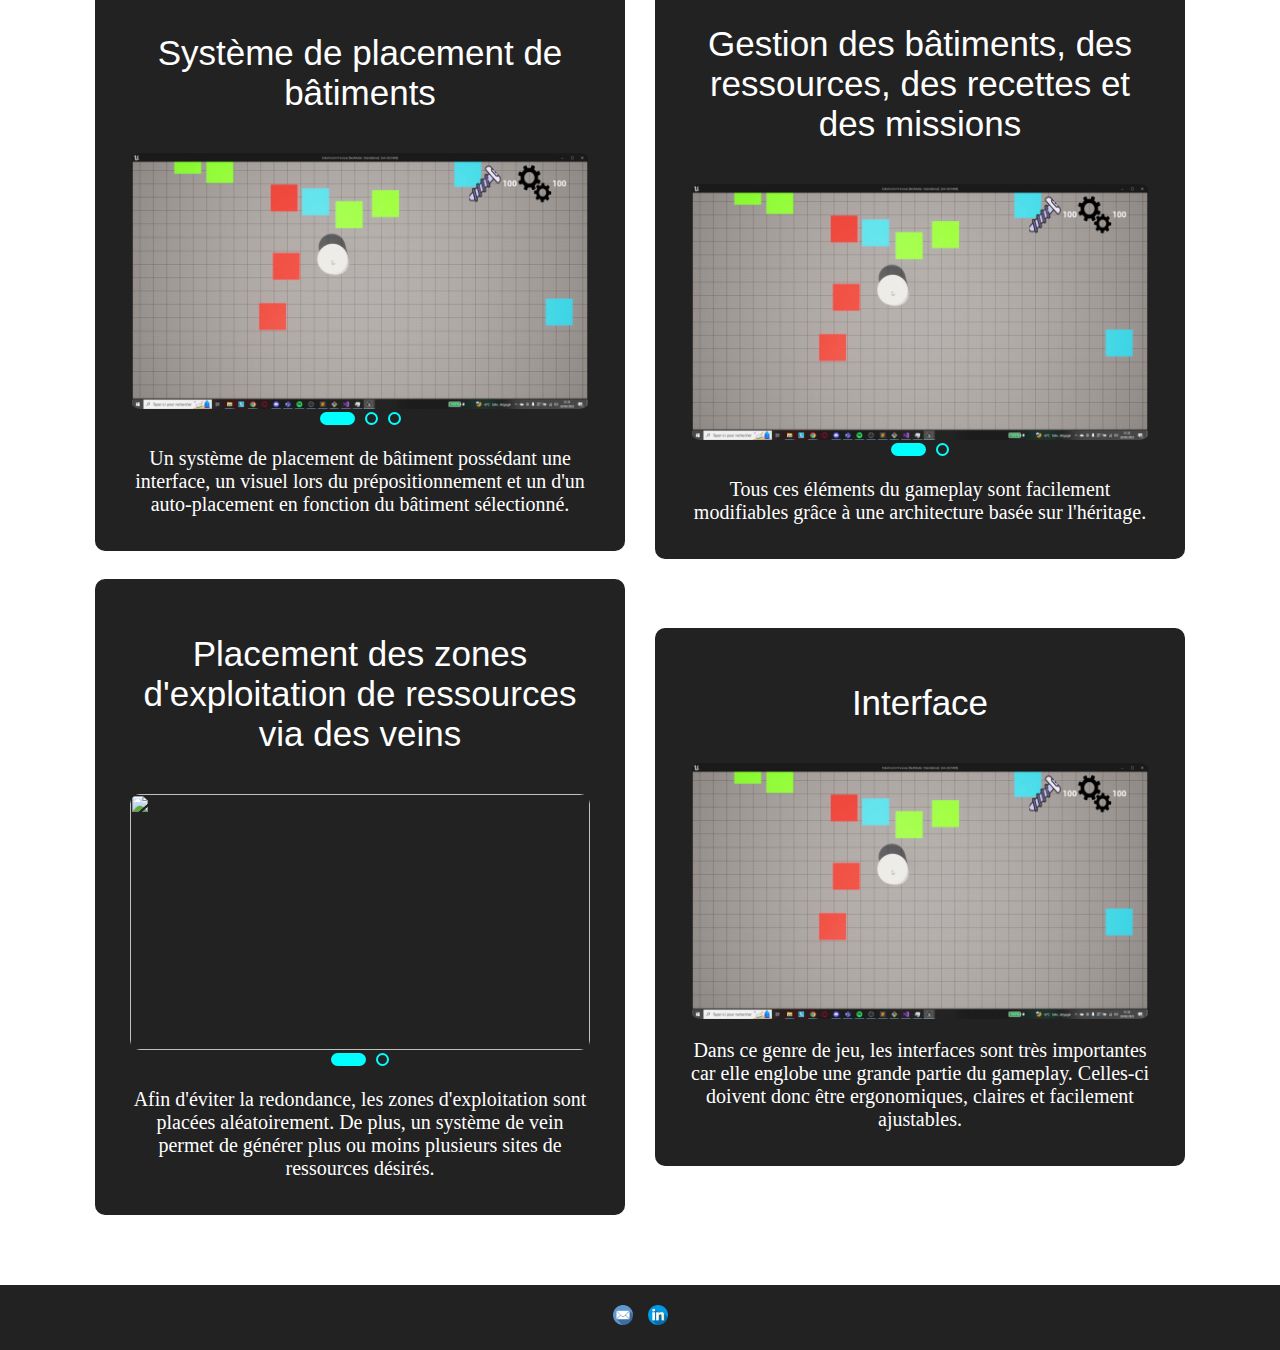
==== commit 03344e5c: "Add colorFarm jpg" ====
--- a/ColorFarm.html
+++ b/ColorFarm.html
@@ -84,9 +84,9 @@
                         <div class="box">
                             <h3 class="sub-title">Placement de bâtiments</h3>
                             <div class="small-carousel owl-carousel">
-                                <img src="Image/ColorFarm/ColorFarm.jpg" alt="">
-                                <img src="Image/ColorFarm/ColorFarm.jpg" alt="">
-                                 <img src="Image/ColorFarm/ColorFarm.jpg" alt="">
+                                <img src="Image/ColorFarm/PlaceBuild1.gif" alt="">
+                                <img src="Image/ColorFarm/PlaceBuild2.gif" alt="">
+                                <img src="Image/ColorFarm/PlaceBuild3.gif" alt="">
                             </div>
                             <p> Actuellement, le joueur peut placer un certain nombre de bâtiments. Chaque construction demande des ressources et de nouveaux bâtiments se débloquent au fur et à mesure du jeu. </p>
                         </div>
@@ -95,8 +95,9 @@
                         <div class="box">
                             <h3 class="sub-title">Zone d'exploitation de ressources</h3>
                             <div class="small-carousel owl-carousel">
-                                <img src="Image/ColorFarm/ColorFarm.jpg" alt="">
-                                 <img src="Image/ColorFarm/ColorFarm.jpg" alt="">
+                                <img src="Image/ColorFarm/Vein3.jpg" alt="">
+                                <img src="Image/ColorFarm/Vein2.jpg" alt="">
+                                <img src="Image/ColorFarm/Vein1.jpg" alt="">
                             </div>
                             <p> Le joueur peut extraire des ressources en placer une usine sur un site d'exploitation. Ces sites d'exploitation sont générés aléatoirement au début de la partie et permettent de générer la ressource de la couleur du site.</p>
                         </div>
@@ -105,8 +106,8 @@
                         <div class="box">
                             <h3 class="sub-title">Le laboratoire</h3>
                             <div class="small-carousel owl-carousel">
-                                <img src="Image/ColorFarm/ColorFarm.jpg" alt="">
-                                <img src="Image/ColorFarm/ColorFarm.jpg" alt="">
+                                <img src="Image/ColorFarm/Laboratory.gif" alt="">
+                                <img src="Image/ColorFarm/Laboratory.jpg" alt="">
                             </div>
                             <p> Le laboratoire est un bâtiment spécial du jeu et il est le premier à être construit. Dans celui-ci, nous pouvons remplir des missions fixes qui vont nous permettre d'avancer dans le jeu. En effet, l'objectif principal est de valider toutes les missions de ce bâtiment, qui a chaque étape, nous débloquent de nouveaux bâtiments.  </p>
                         </div>
@@ -115,8 +116,8 @@
                         <div class="box">
                             <h3 class="sub-title">Le Hub</h3>
                             <div class="small-carousel owl-carousel">
-                                <img src="Image/ColorFarm/ColorFarm.jpg" alt="">
-                                <img src="Image/ColorFarm/ColorFarm.jpg" alt="">
+                                <img src="Image/ColorFarm/Hub.gif" alt="">
+                                <img src="Image/ColorFarm/Hub1.jpg" alt="">
                             </div>
                             <p> Le HUB est également un bâtiment spécial et très important. Il va permettre au joueur de générer des items permettant de construire les bâtiments. Le HUB va générer aléatoirement et conformément à l'avancée actuelle du joueur des missions facultative afin de gagner des récompenses. </p>
                         </div>
@@ -125,7 +126,12 @@
                         <div class="box">
                             <h3 class="sub-title">Gestion des ressources et de leurs productions</h3>
                             <div class="small-carousel owl-carousel">
-                                <img src="Image/ColorFarm/ColorFarm.jpg" alt="">
+                                <img src="Image/ColorFarm/Chain1.gif" alt="">
+                                <img src="Image/ColorFarm/Chain1.jpg" alt="">
+                                <img src="Image/ColorFarm/Chain2.gif" alt="">
+                                <img src="Image/ColorFarm/Chain2.jpg" alt="">
+                                <img src="Image/ColorFarm/Chain3.gif" alt="">
+                                <img src="Image/ColorFarm/Chain3.jpg" alt="">
                             </div>
                             <p> Le joueur va devoir gérer les chaines de productions de ces ressources afin de remplir les différentes missions. Plus il sera avancé dans le jeu, plus les ressources demandées seront compliquées à produire. </p>
                         </div>
@@ -164,10 +170,10 @@
                         <div class="box">
                             <h3 class="sub-title">Placement des zones d'exploitation de ressources via des veins</h3>
                             <div class="small-carousel owl-carousel">
-                                <img src="Image/ColorFarm/ColorFarm.jpg" alt="">
-                                <img src="Image/ColorFarm/ColorFarm.jpg" alt="">
+                                <img src="Image/ColorFarm/Vein2.jpg" alt="">
+                                <img src="Image/ColorFarm/Vein1.jpg" alt="">
                             </div>
-                            <p> Afin d'éviter la redondance, les zones d'exploitation sont placées aléatoirement. De plus, un système de vein permet de générer plus ou moins plusieurs sites de la même ressource proche.  </p>
+                            <p> Afin d'éviter la redondance, les zones d'exploitation sont placées aléatoirement. De plus, un système de vein permet de générer plus ou moins plusieurs sites de ressources désirés.  </p>
                         </div>
                     </div>
                     <div class="card">
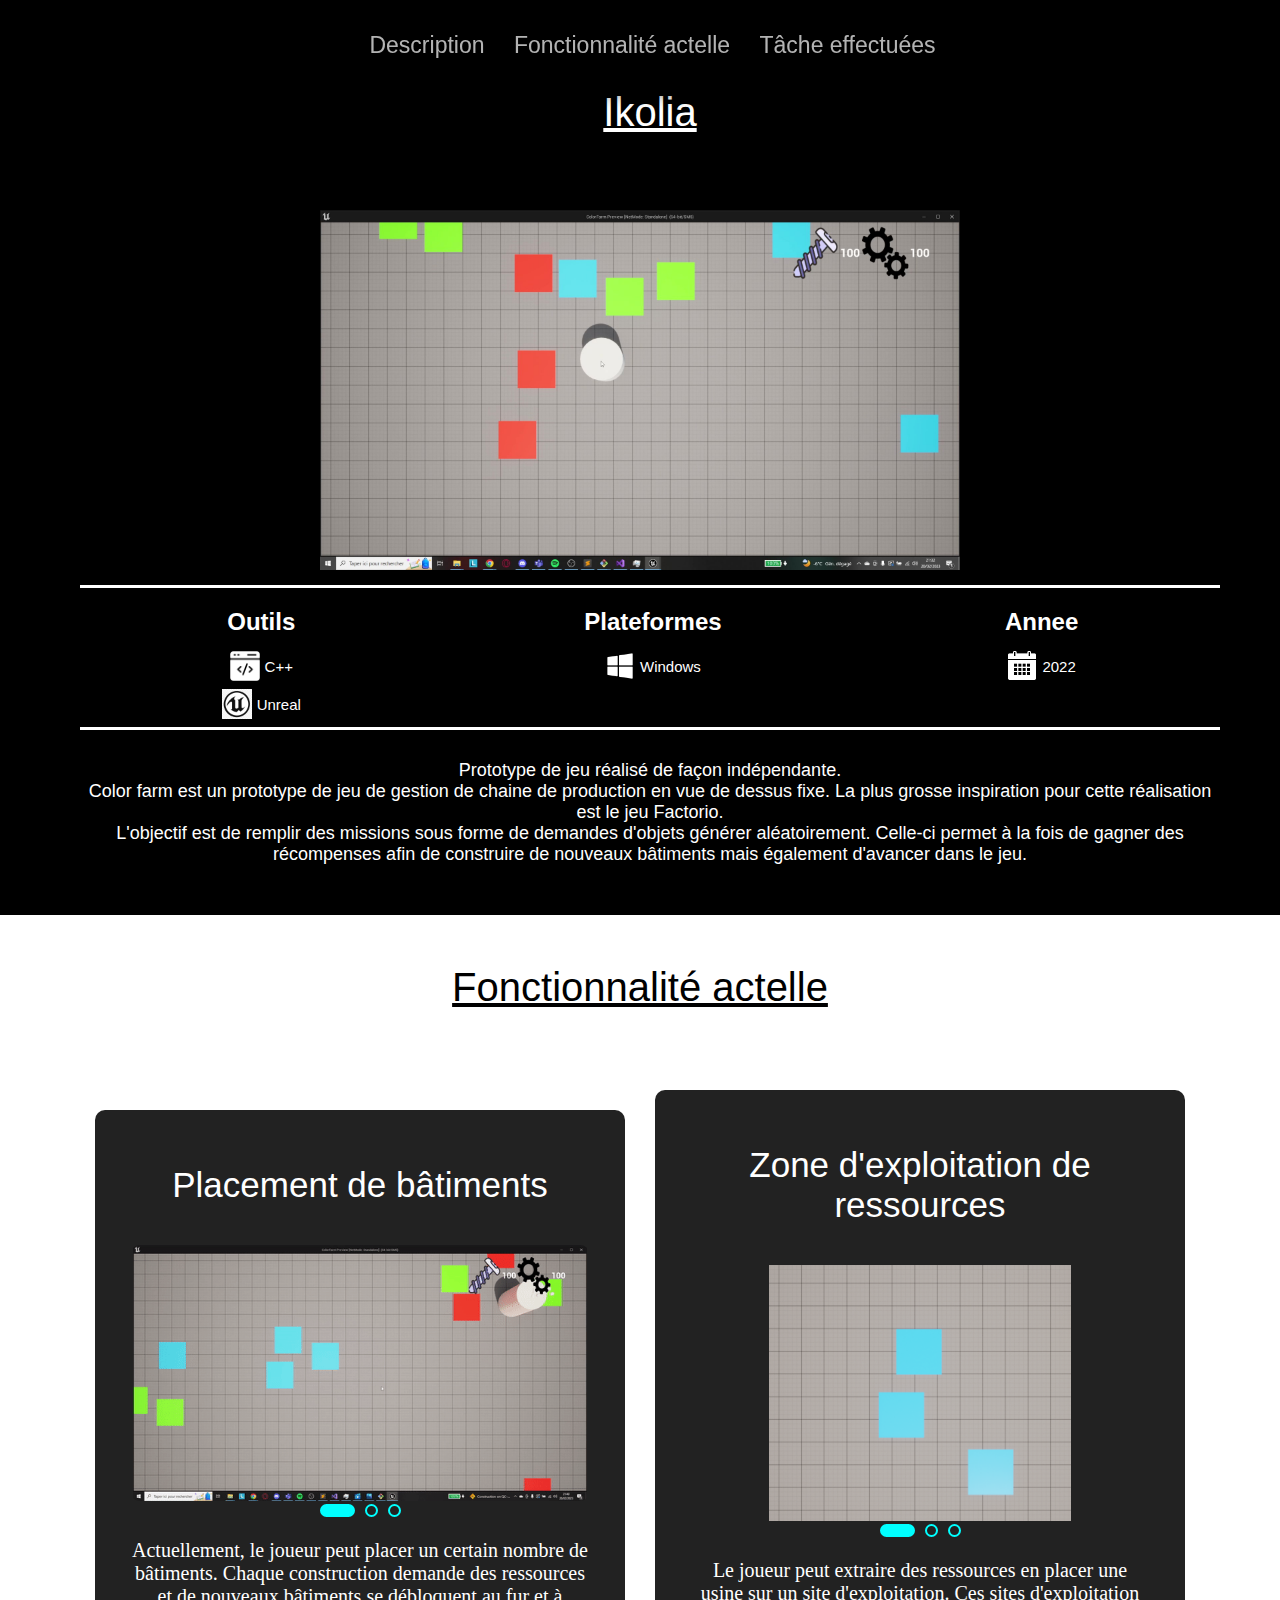
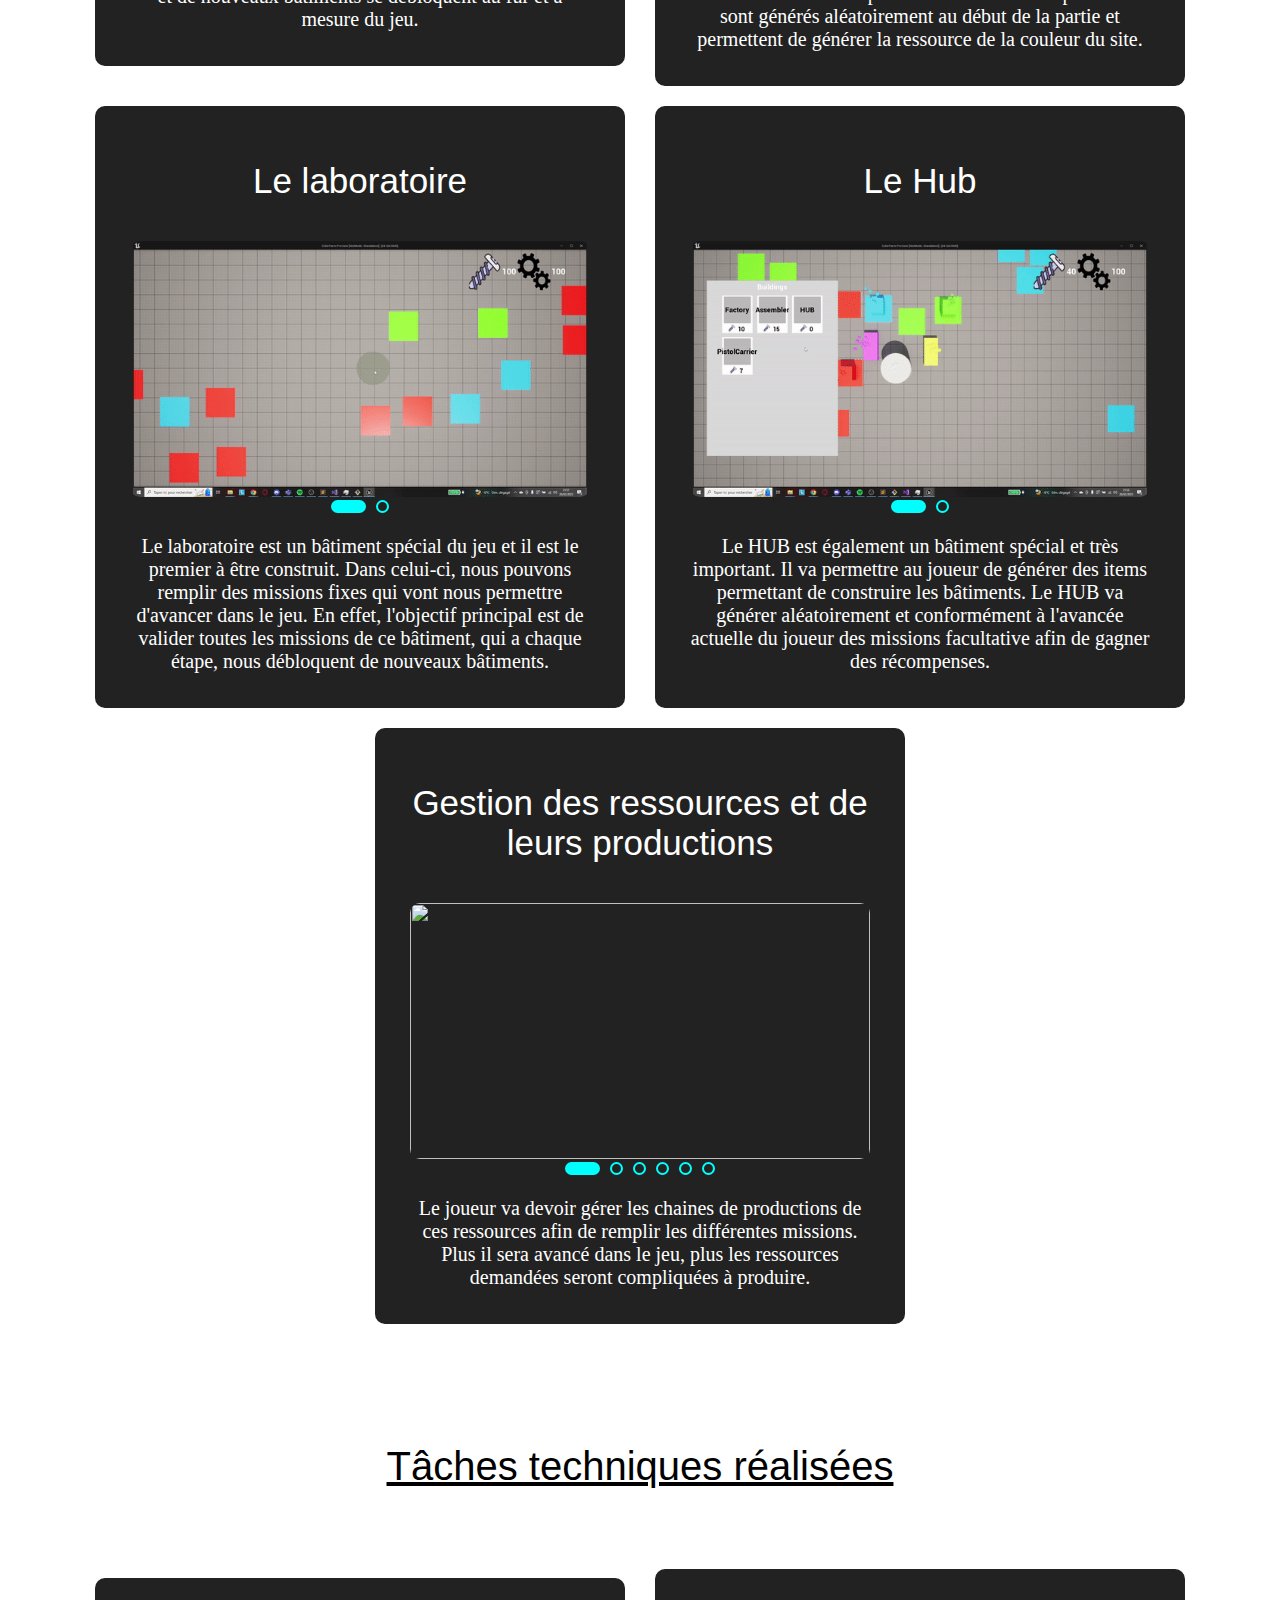
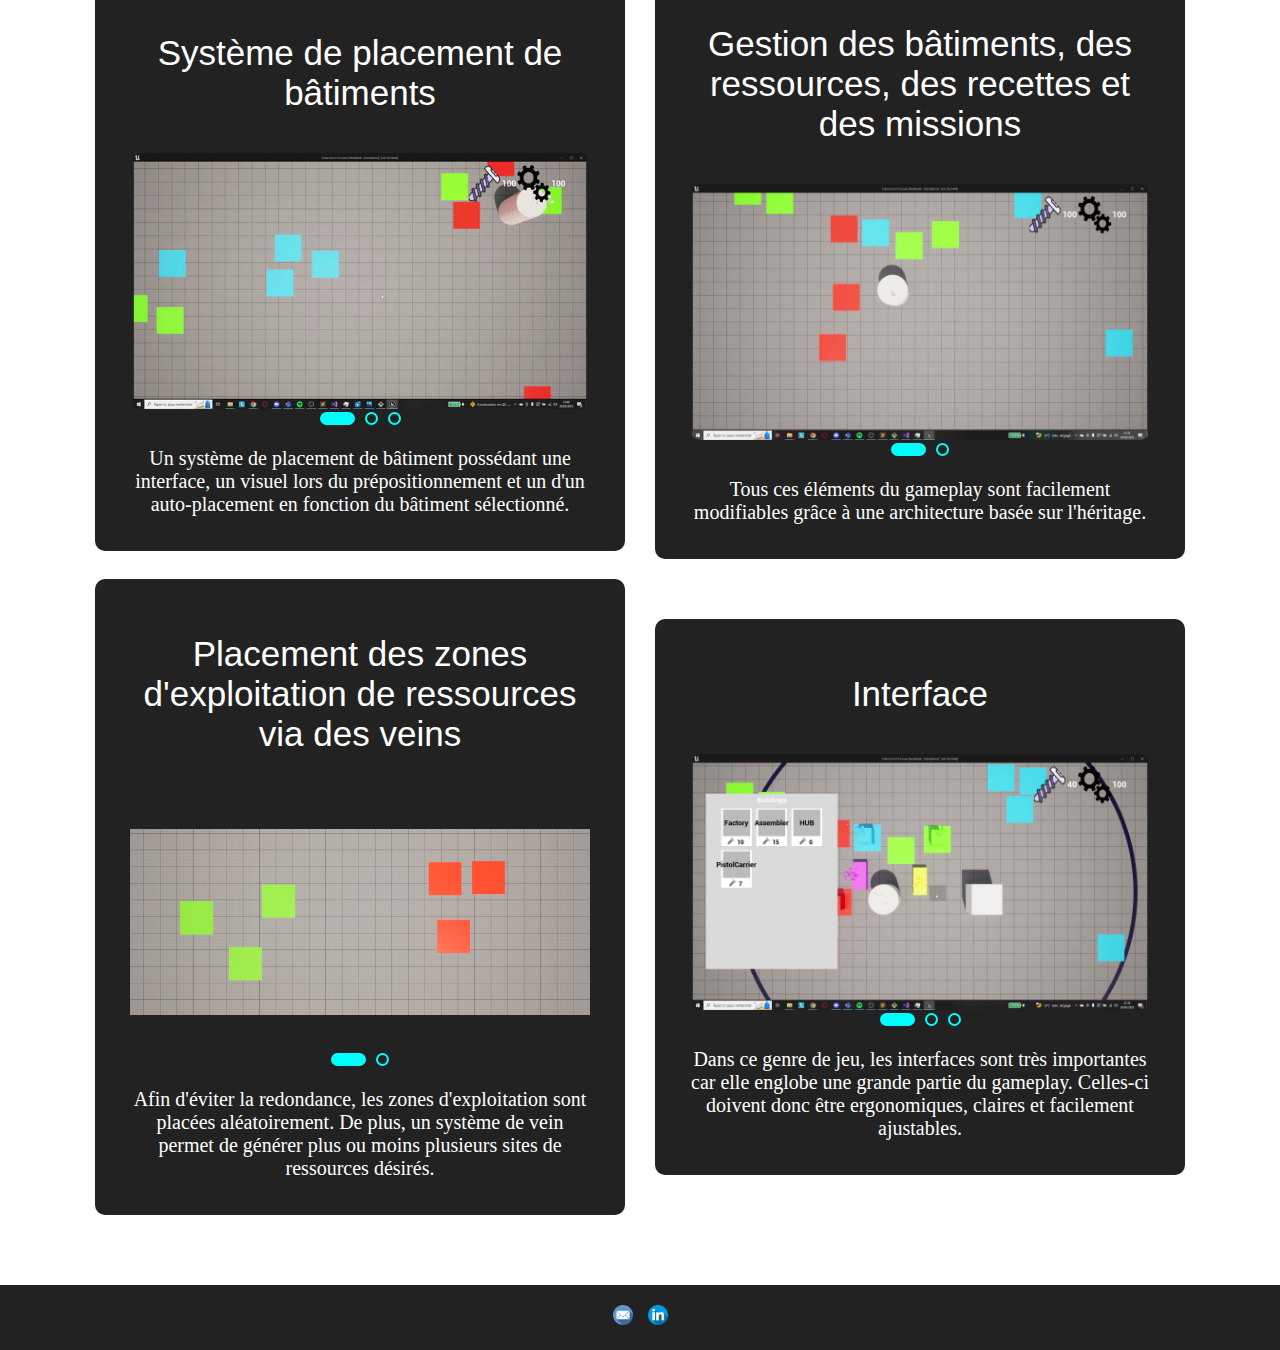
==== commit eee16157: "Add logo" ====
--- a/ColorFarm.html
+++ b/ColorFarm.html
@@ -3,7 +3,7 @@
 <head>
     <meta charset="UTF-8">
     <meta name="viewport" content="width=device-width, initial-scale=1.0">
-    <link rel="icon" href="Image/Ikolia/IkoliaTitre.png">
+    <link rel="icon" href="Image/LogoBaquaim.png">
     <link rel="stylesheet" href="Style/GlobalGraphisme.css">
     <link rel="stylesheet" href="Style/TaskGraphisme.css">
     <link rel="stylesheet" href="Style/DescriptionGraphisme.css">
@@ -95,9 +95,9 @@
                         <div class="box">
                             <h3 class="sub-title">Zone d'exploitation de ressources</h3>
                             <div class="small-carousel owl-carousel">
-                                <img src="Image/ColorFarm/Vein3.jpg" alt="">
-                                <img src="Image/ColorFarm/Vein2.jpg" alt="">
-                                <img src="Image/ColorFarm/Vein1.jpg" alt="">
+                                <img src="Image/ColorFarm/Vein3.png" alt="">
+                                <img src="Image/ColorFarm/Vein2.png" alt="">
+                                <img src="Image/ColorFarm/Vein1.png" alt="">
                             </div>
                             <p> Le joueur peut extraire des ressources en placer une usine sur un site d'exploitation. Ces sites d'exploitation sont générés aléatoirement au début de la partie et permettent de générer la ressource de la couleur du site.</p>
                         </div>
@@ -149,20 +149,20 @@
                         <div class="box">
                             <h3 class="sub-title">Système de placement de bâtiments</h3>
                             <div class="small-carousel owl-carousel">
-                                <img src="Image/ColorFarm/ColorFarm.jpg" alt="">
+                                <img src="Image/ColorFarm/PlaceBuild1.gif" alt="">
+                                <img src="Image/ColorFarm/PlaceBuild2.gif" alt="">
+                                <img src="Image/ColorFarm/PlaceBuild3.gif" alt="">
+                            </div>
+                            <p> Un système de placement de bâtiment possédant une interface, un visuel lors du prépositionnement et un d'un auto-placement en fonction du bâtiment sélectionné. </p>
+                        </div>
+                    </div>
+                    <div class="card">
+                        <div class="box">
+                            <h3 class="sub-title">Gestion des bâtiments, des ressources, des recettes et des missions</h3>
+                            <div class="small-carousel owl-carousel">
                                 <img src="Image/ColorFarm/ColorFarm.jpg" alt="">
                                  <img src="Image/ColorFarm/ColorFarm.jpg" alt="">
                             </div>
-                            <p> Un système de placement de bâtiment possédant une interface, un visuel lors du prépositionnement et un d'un auto-placement en fonction du bâtiment sélectionné. </p>
-                        </div>
-                    </div>
-                    <div class="card">
-                        <div class="box">
-                            <h3 class="sub-title">Gestion des bâtiments, des ressources, des recettes et des missions</h3>
-                            <div class="small-carousel owl-carousel">
-                                <img src="Image/ColorFarm/ColorFarm.jpg" alt="">
-                                 <img src="Image/ColorFarm/ColorFarm.jpg" alt="">
-                            </div>
                             <p> Tous ces éléments du gameplay sont facilement modifiables grâce à une architecture basée sur l'héritage. </p>
                         </div>
                     </div>
@@ -170,8 +170,8 @@
                         <div class="box">
                             <h3 class="sub-title">Placement des zones d'exploitation de ressources via des veins</h3>
                             <div class="small-carousel owl-carousel">
-                                <img src="Image/ColorFarm/Vein2.jpg" alt="">
-                                <img src="Image/ColorFarm/Vein1.jpg" alt="">
+                                <img src="Image/ColorFarm/Vein2.png" alt="">
+                                <img src="Image/ColorFarm/Vein1.png" alt="">
                             </div>
                             <p> Afin d'éviter la redondance, les zones d'exploitation sont placées aléatoirement. De plus, un système de vein permet de générer plus ou moins plusieurs sites de ressources désirés.  </p>
                         </div>
@@ -180,7 +180,9 @@
                         <div class="box">
                             <h3 class="sub-title">Interface</h3>
                             <div class="small-carousel owl-carousel">
-                                <img src="Image/ColorFarm/ColorFarm.jpg" alt="">
+                                <img src="Image/ColorFarm/Chain1.jpg" alt="">
+                                <img src="Image/ColorFarm/Hub1.jpg" alt="">
+                                <img src="Image/ColorFarm/Laboratory.jpg" alt="">
                             </div>
                             <p> Dans ce genre de jeu, les interfaces sont très importantes car elle englobe une grande partie du gameplay. Celles-ci doivent donc être ergonomiques, claires et facilement ajustables. </p>
                         </div>
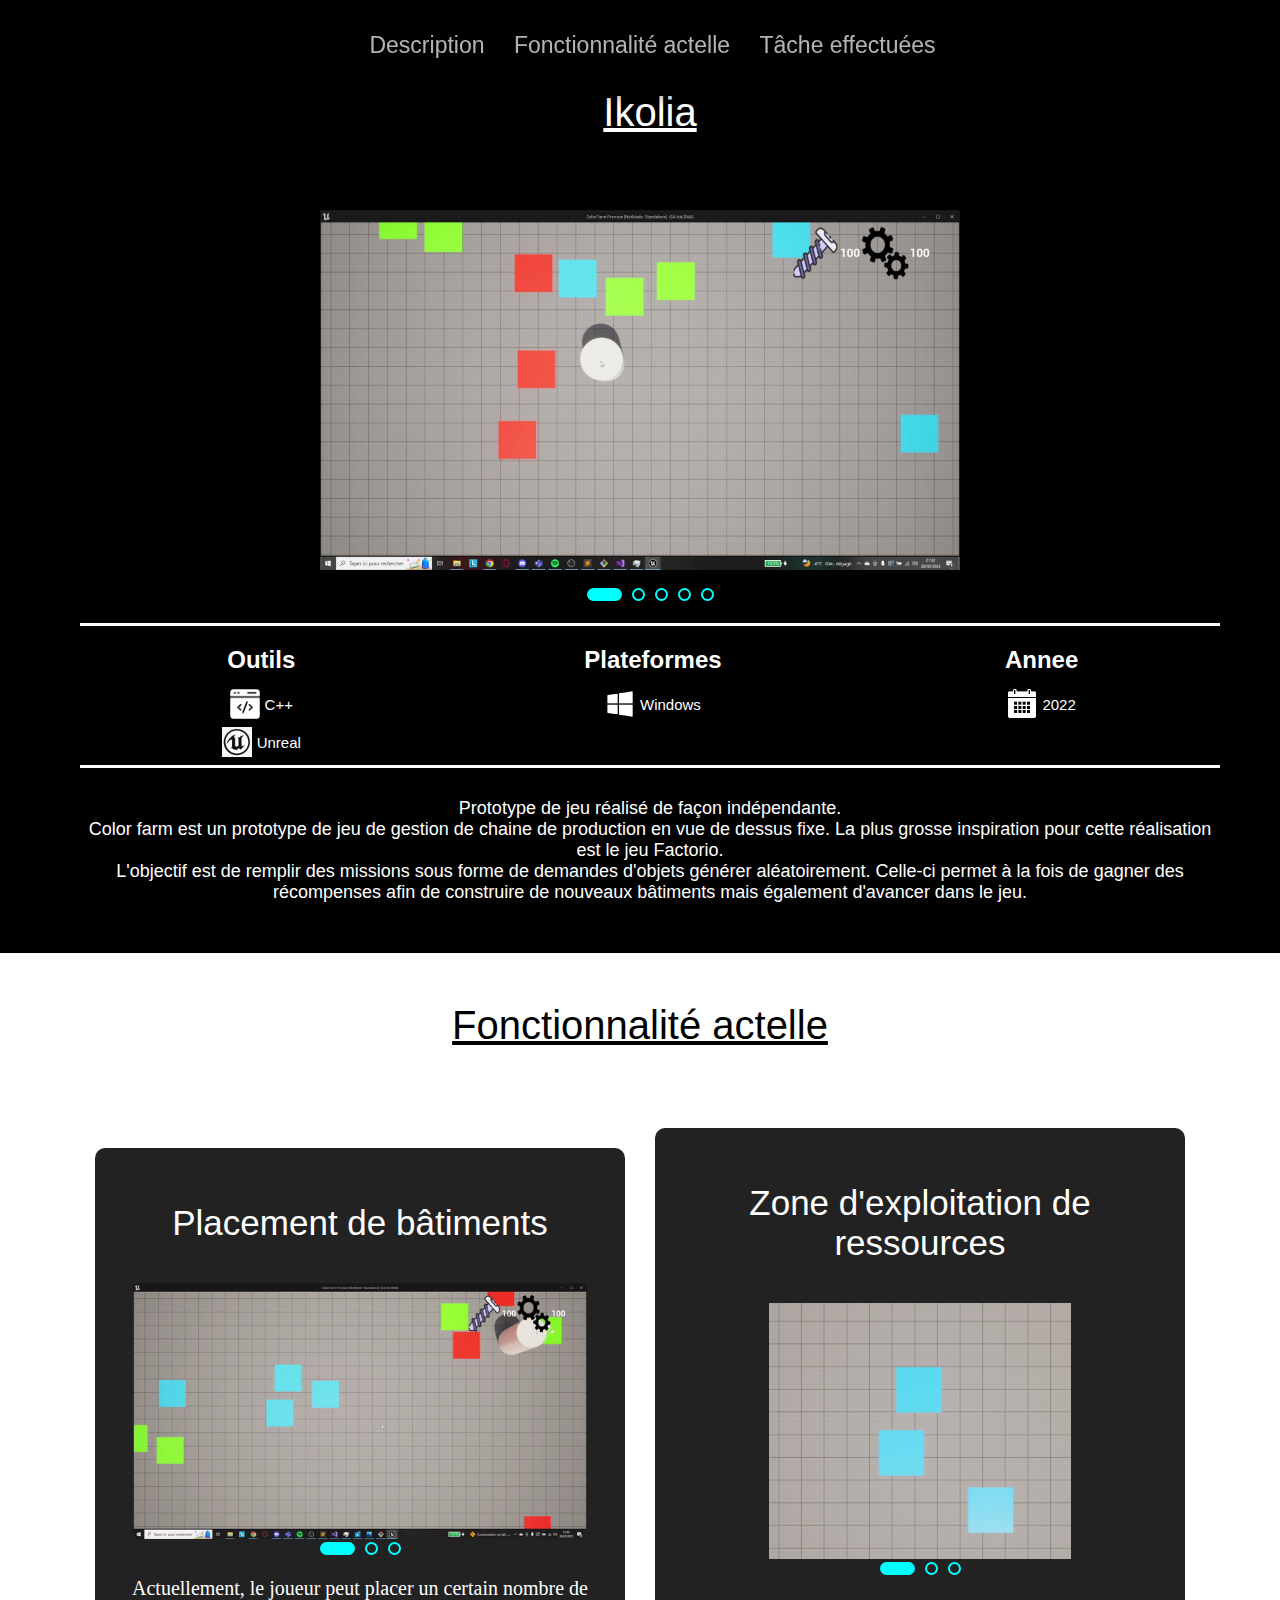
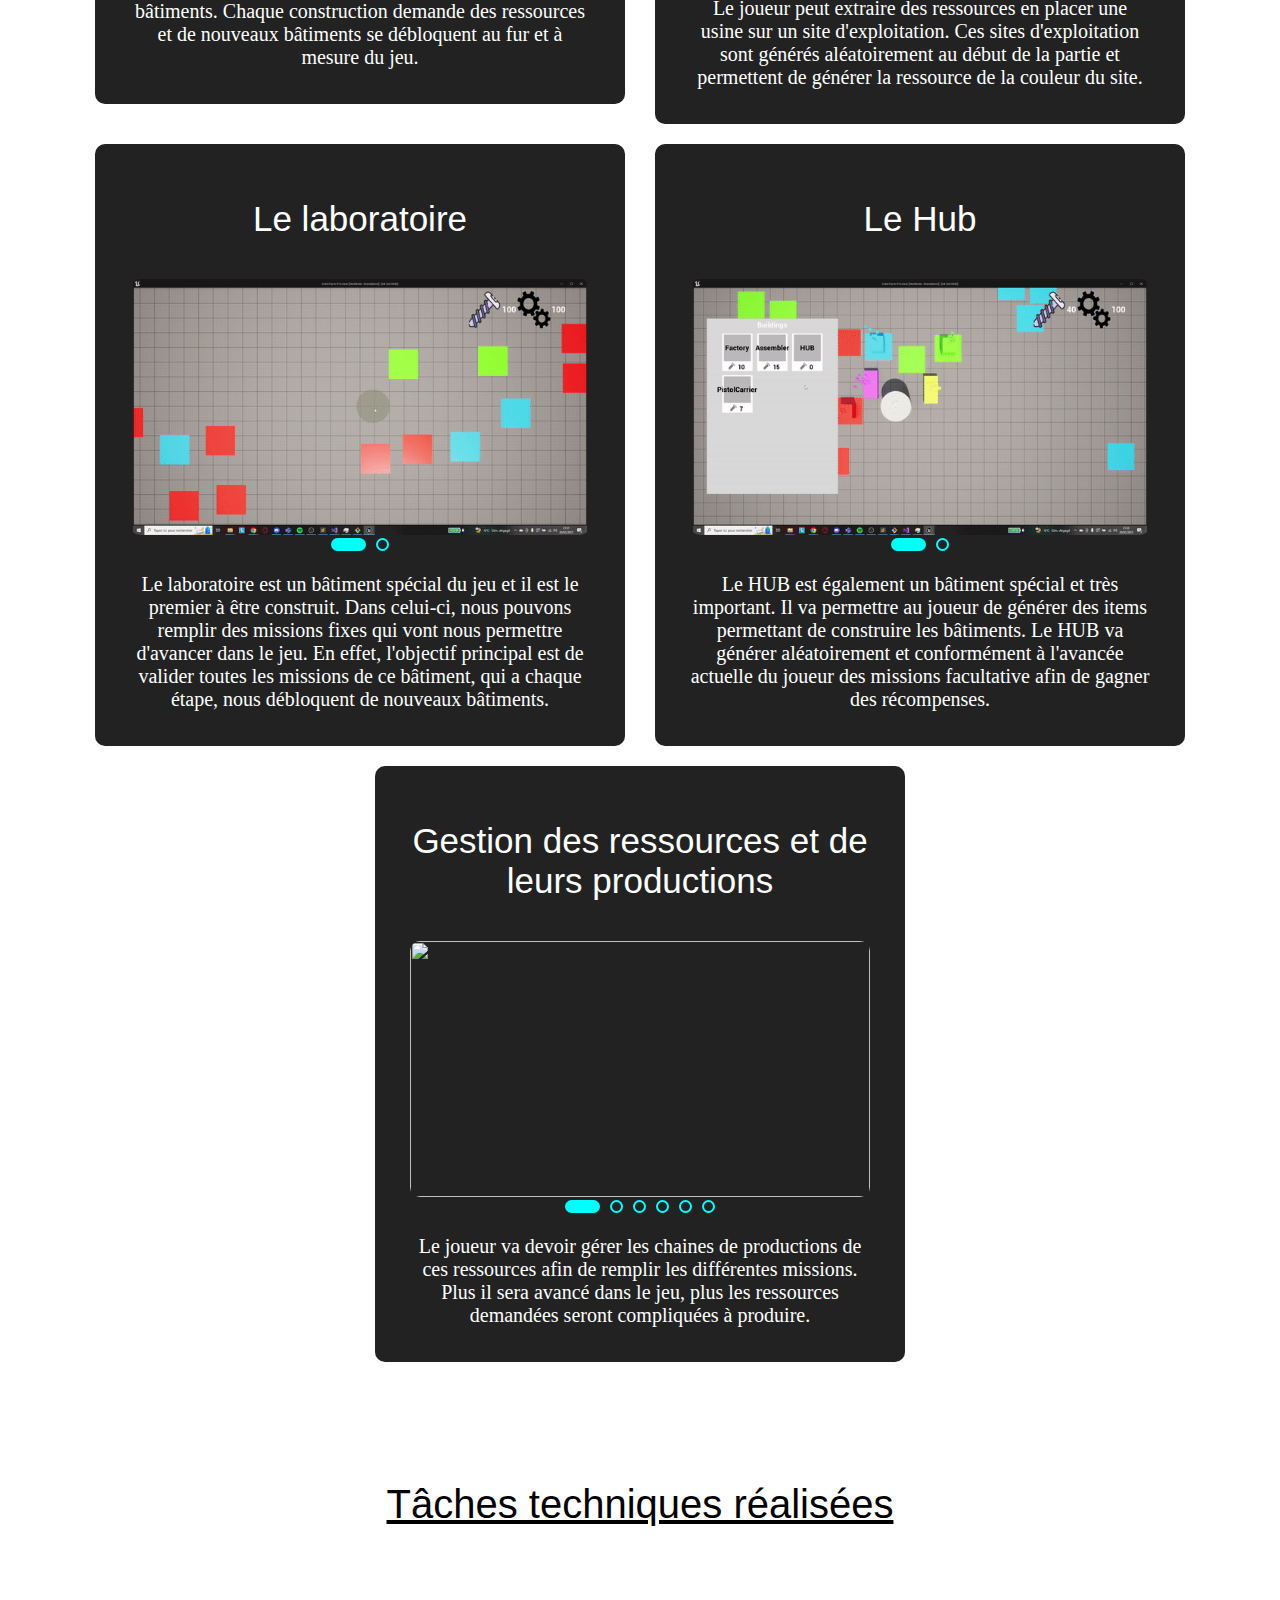
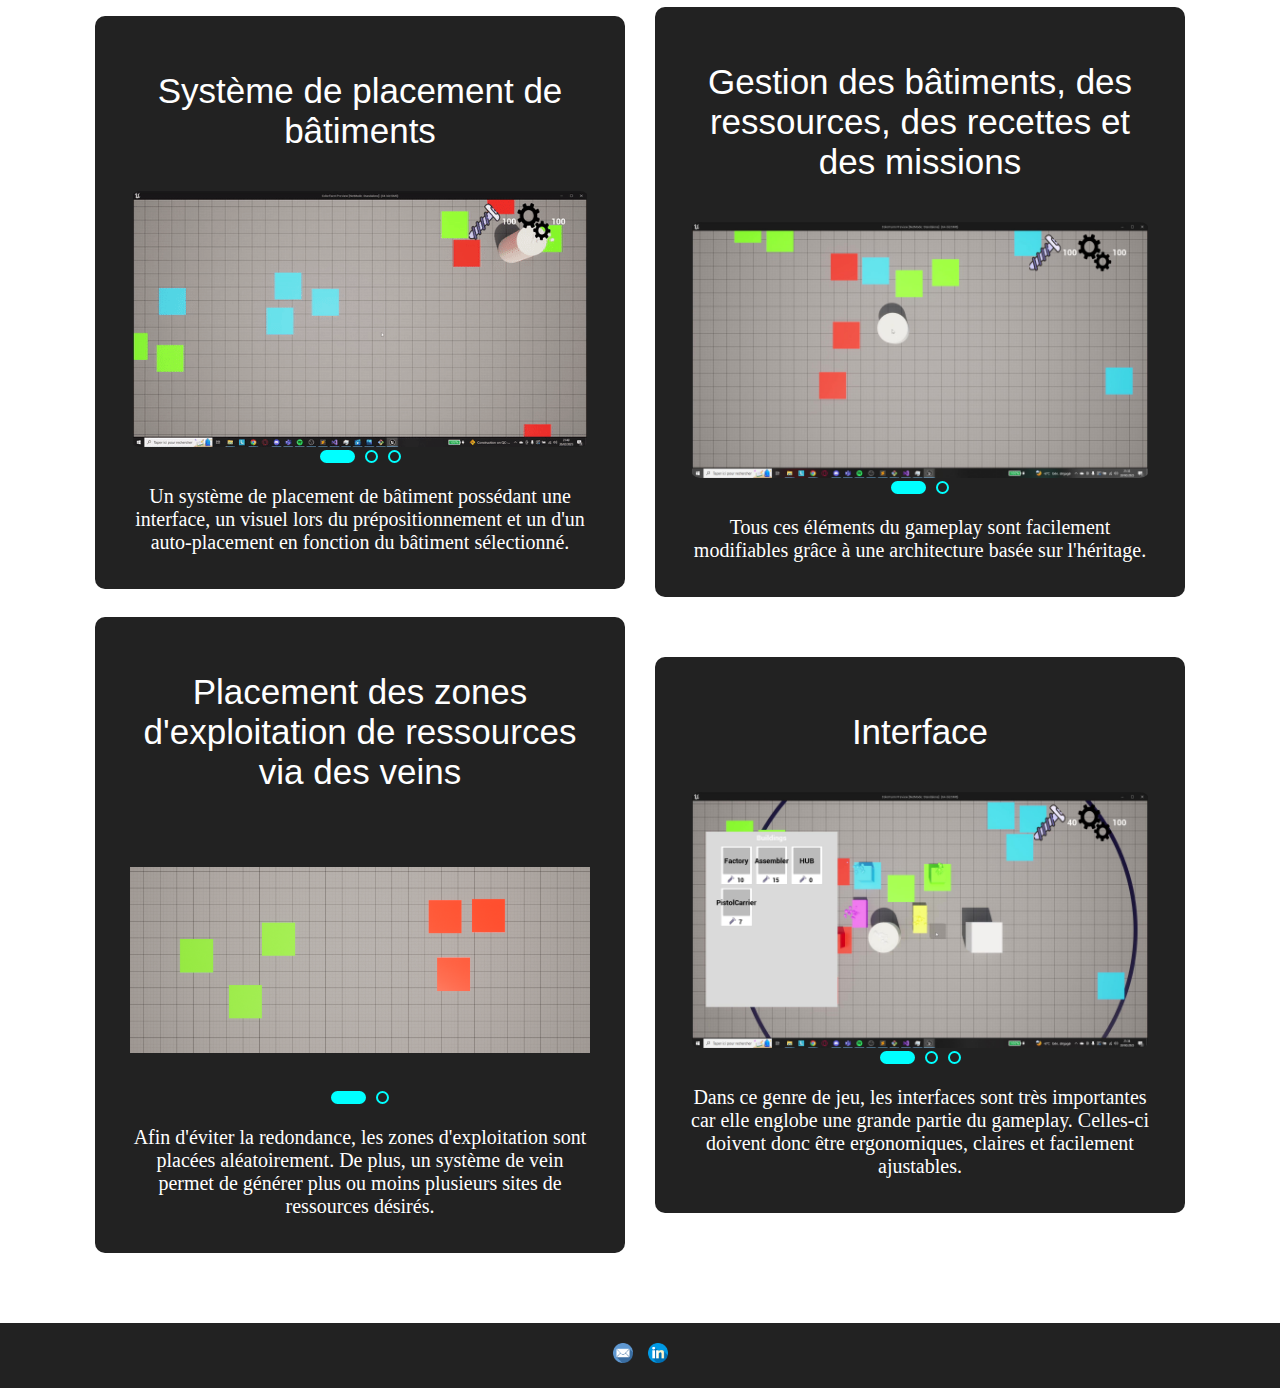
==== commit 611abd2a: "V1 ColorFarm" ====
--- a/ColorFarm.html
+++ b/ColorFarm.html
@@ -45,6 +45,26 @@
                                 <img src="Image/ColorFarm/ColorFarm.jpg" alt="">
                             </div>
                         </div>
+                         <div class="card">
+                            <div class="box">
+                                <img src="Image/ColorFarm/Chain1.gif" alt="">
+                            </div>
+                        </div>
+                        <div class="card">
+                            <div class="box">
+                                <img src="Image/ColorFarm/Laboratory.jpg" alt="">
+                            </div>
+                        </div>
+                        <div class="card">
+                            <div class="box">
+                                <img src="Image/ColorFarm/Chain3.gif" alt="">
+                            </div>
+                        </div>
+                        <div class="card">
+                            <div class="box">
+                                <img src="Image/ColorFarm/Hub1.jpg" alt="">
+                            </div>
+                        </div>
                     </div>
                 </div>   
                 <div class="infos">
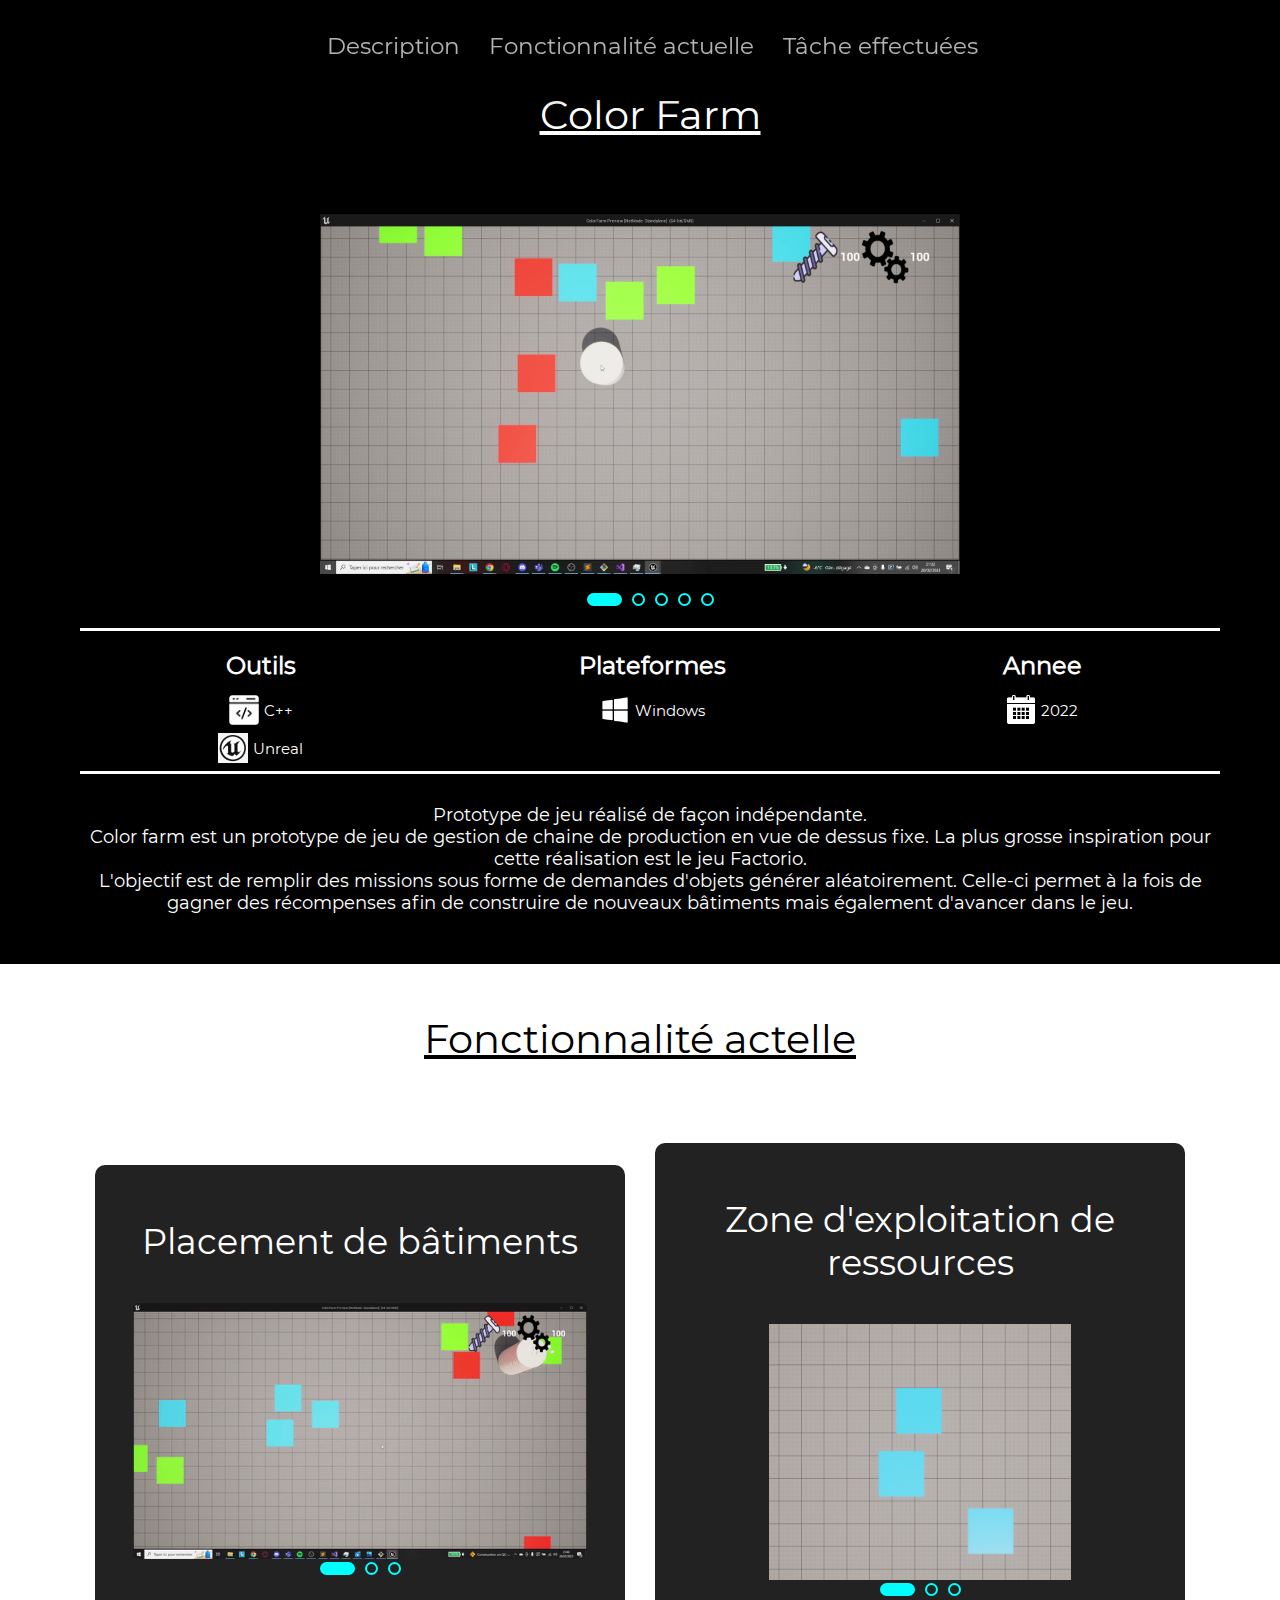
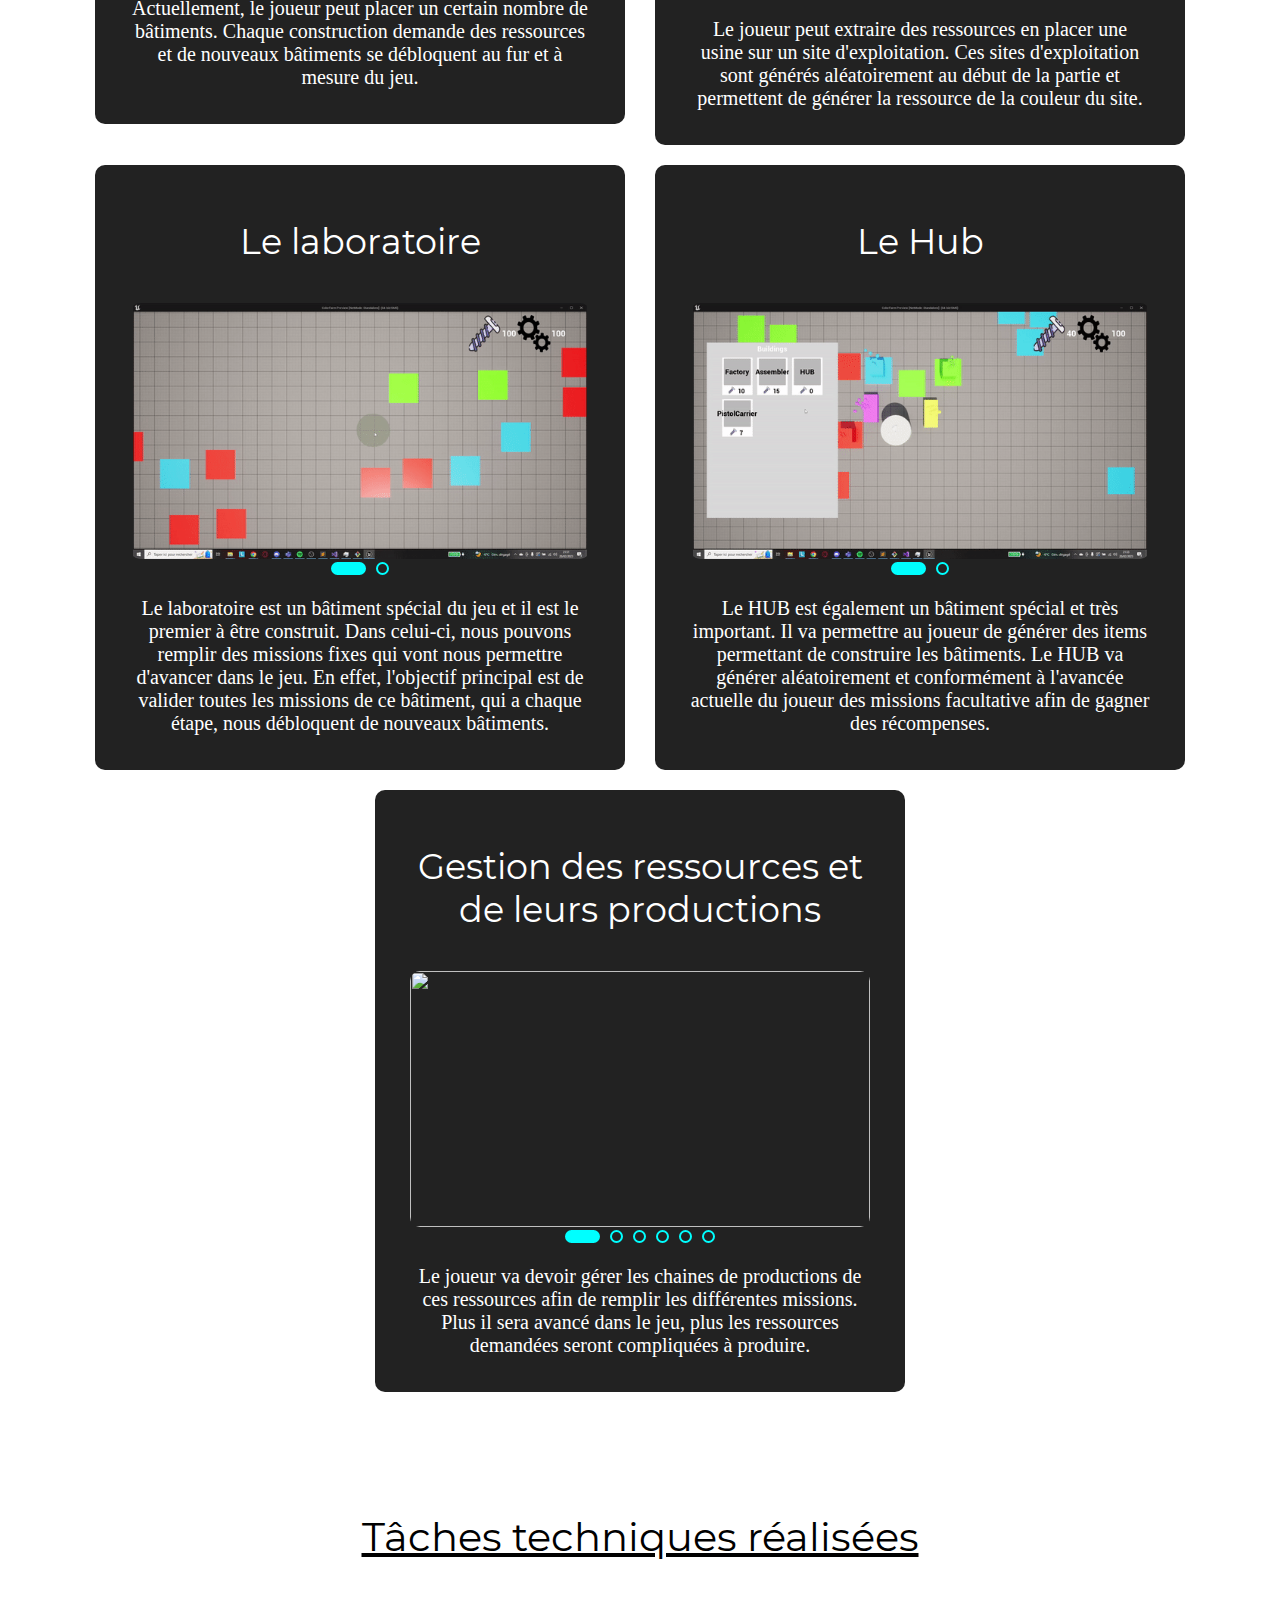
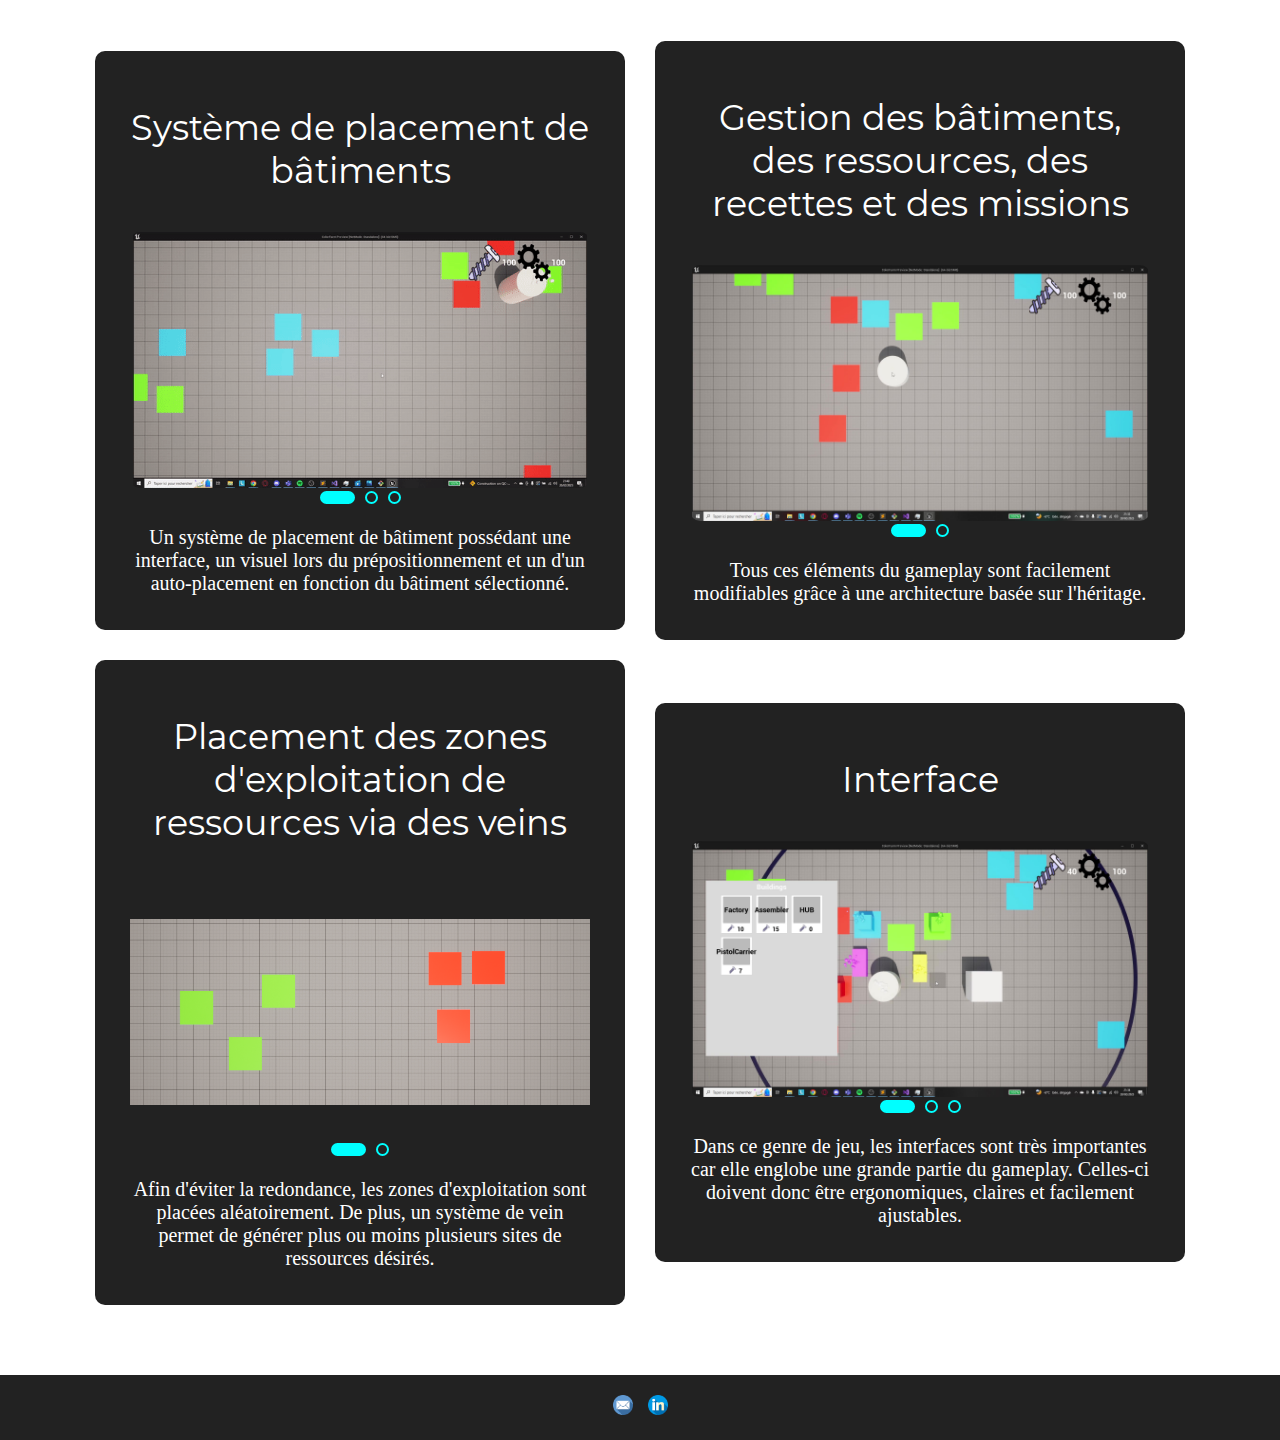
==== commit d73ce192: "Fic p'tit bug" ====
--- a/ColorFarm.html
+++ b/ColorFarm.html
@@ -24,7 +24,7 @@
             <div class="max-width">
                 <ul class="menu">
                     <li><a href="#description" class="menu-btn">Description</a></li>
-                    <li><a href="#features" class="menu-btn">Fonctionnalité actelle</a></li>
+                    <li><a href="#features" class="menu-btn">Fonctionnalité actuelle</a></li>
                     <li><a href="#tasks" class="menu-btn">Tâche effectuées</a></li>
                 </ul>
                 <div class="menu-btn">
@@ -37,7 +37,7 @@
     <section class="description" id="description">
         <div class="max-width">
             <div class="description-content">
-                <h2 class="title">Ikolia</h2>
+                <h2 class="title">Color Farm</h2>
                 <div class="scale-box">
                     <div class="small-carousel owl-carousel">
                         <div class="card">
--- a/Style/GlobalGraphisme.css
+++ b/Style/GlobalGraphisme.css
@@ -2,25 +2,25 @@
 @font-face
 {
     font-family: "lulo clean";
-    src: url('polices/lulo_clean.eot');
-    src: url('polices/lulo_clean.eot?#iefix') format('embedded-opentype'),
-         url('polices/lulo_clean.ttf') format('truetype');
+    src: url('../polices/lulo_clean.eot');
+    src: url('../polices/lulo_clean.eot?#iefix') format('embedded-opentype'),
+         url('../polices/lulo_clean.ttf') format('truetype');
     font-weight: normal;
     font-style: normal;
 }
 @font-face
 {
     font-family: "Montserrat";
-    src:url('polices/Montserrat-Regular.ttf') format('truetype');
+    src:url('../polices/Montserrat-Regular.ttf') format('truetype');
     font-weight: normal;
     font-style: normal;
 }
 @font-face
 {
     font-family: Avenir light;
-    src: url('polices/Avenir_light.eot');
-    src: url('polices/Avenir_light.eot?#iefix') format('embedded-opentype'),
-         url('polices/Avenir_light.ttf') format('truetype');
+    src: url('../polices/Avenir_light.eot');
+    src: url('../polices/Avenir_light.eot?#iefix') format('embedded-opentype'),
+         url('../polices/Avenir_light.ttf') format('truetype');
     font-weight: normal;
     font-style: normal;
 }
